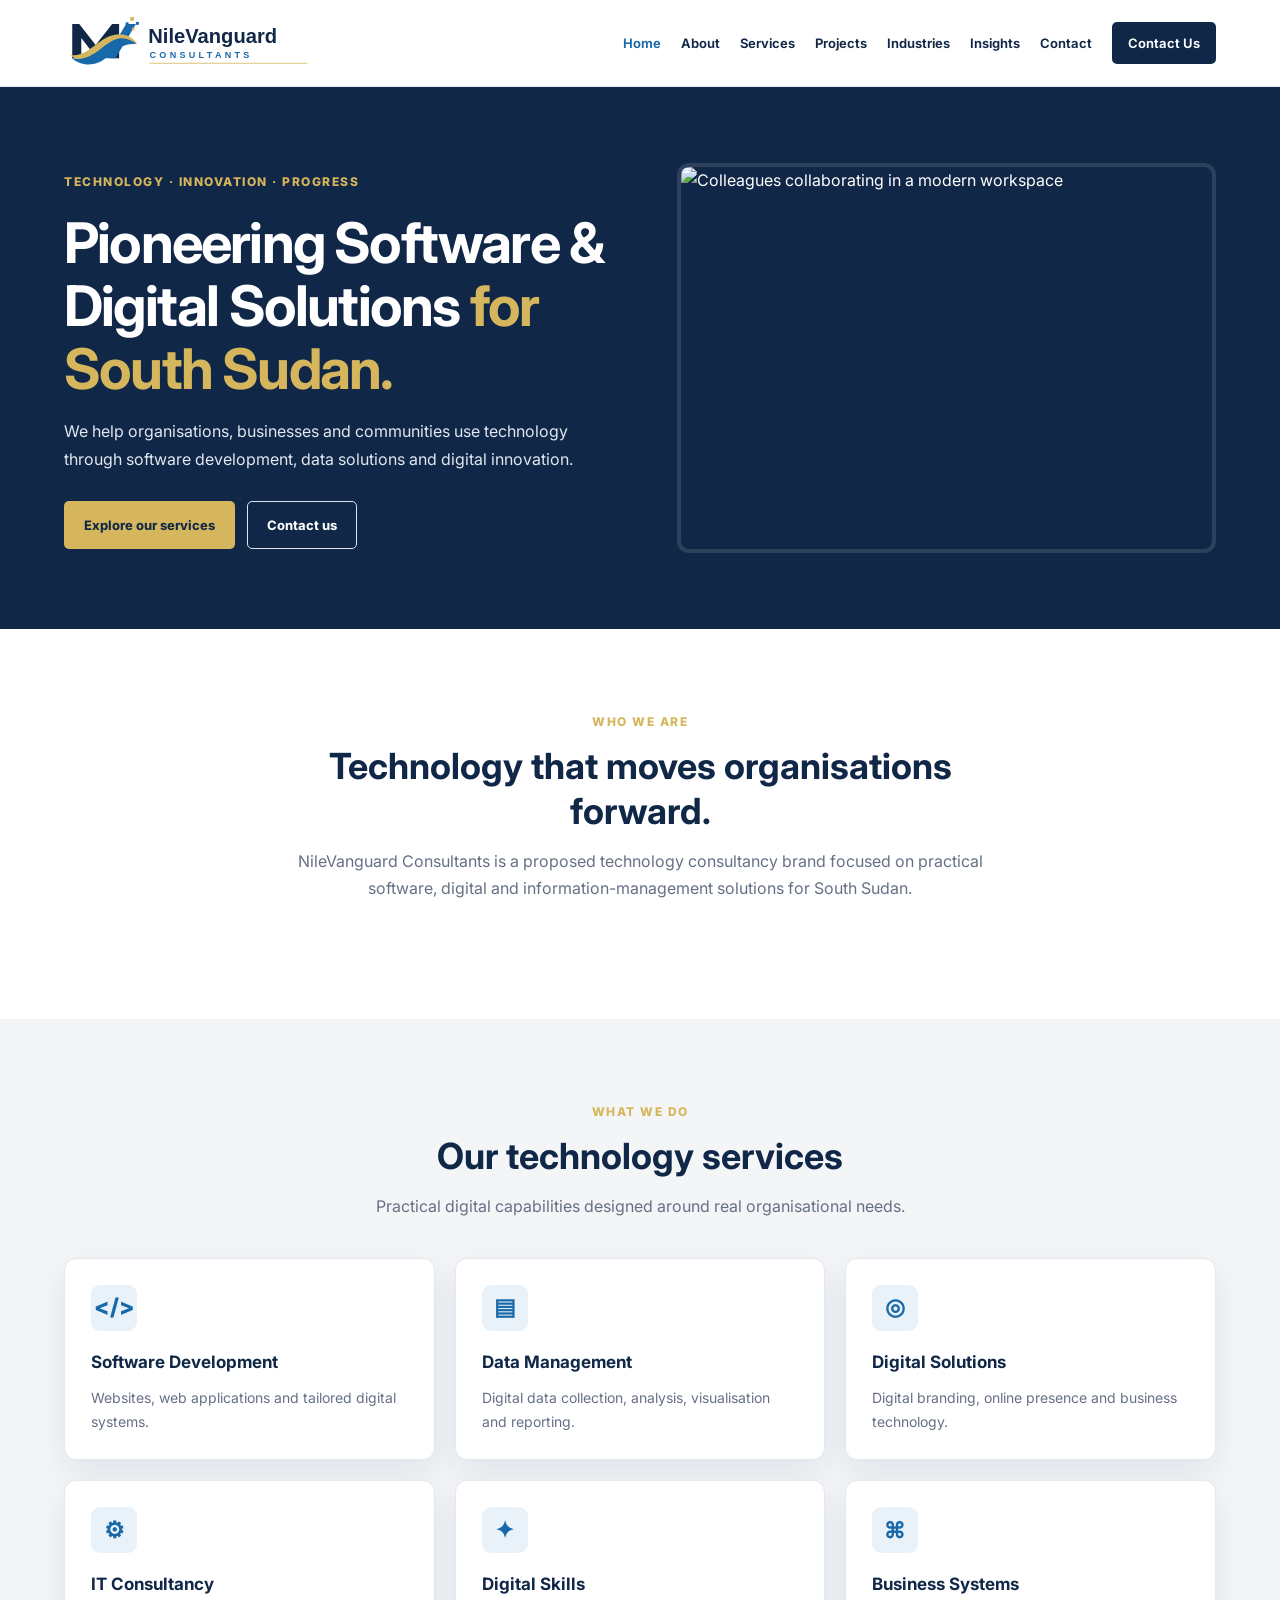
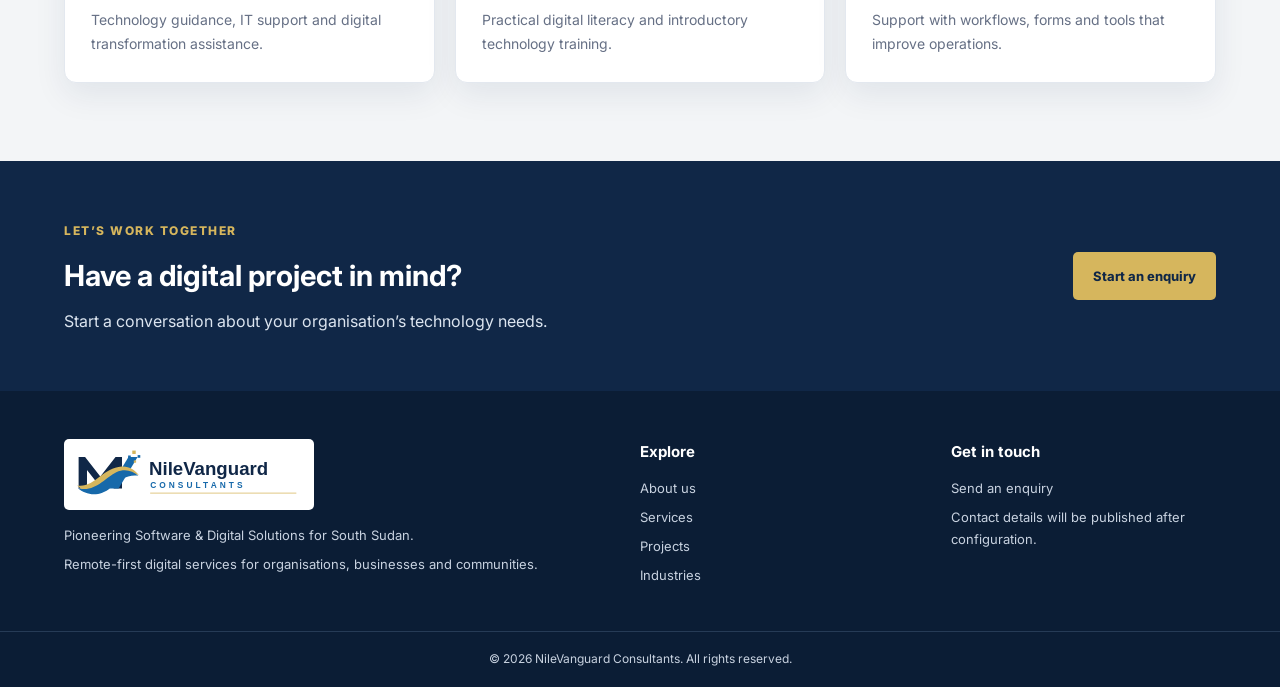
==== index.html @ 3fd6c121 "first commit" ====
<!DOCTYPE html>
<html lang="en"><head><meta charset="UTF-8"><meta name="viewport" content="width=device-width, initial-scale=1.0">
<title>Home | NileVanguard Consultants</title><meta name="description" content="Software, web development, data management and digital solutions for South Sudan.">
<link rel="icon" href="assets/logo/favicon.svg" type="image/svg+xml"><link rel="stylesheet" href="css/style.css">
<link rel="preconnect" href="https://fonts.googleapis.com"><link rel="preconnect" href="https://fonts.gstatic.com" crossorigin>
<link href="https://fonts.googleapis.com/css2?family=Inter:wght@400;500;600;700;800&display=swap" rel="stylesheet"></head>
<body><header class="site-header"><div class="container navbar">
<a class="brand" href="index.html"><img src="assets/logo/nilevanguard-logo.svg" alt="NileVanguard Consultants"></a>
<button class="menu-toggle" id="menuToggle" aria-label="Open navigation" aria-expanded="false">☰</button>
<nav class="nav-links" id="navLinks"><a href="index.html" class="active">Home</a><a href="about.html" class="">About</a><a href="services.html" class="">Services</a><a href="projects.html" class="">Projects</a><a href="industries.html" class="">Industries</a><a href="insights.html" class="">Insights</a><a href="contact.html" class="">Contact</a><a class="nav-contact" href="contact.html">Contact Us</a></nav>
</div></header><main>
<section class="hero"><div class="container hero-grid"><div>
<span class="eyebrow">Technology · Innovation · Progress</span>
<h1>Pioneering Software &amp; Digital Solutions <span>for South Sudan.</span></h1>
<p>We help organisations, businesses and communities use technology through software development, data solutions and digital innovation.</p>
<div class="actions"><a class="btn btn-gold" href="services.html">Explore our services</a><a class="btn btn-outline" href="contact.html">Contact us</a></div>
</div><img class="hero-image" src="https://images.unsplash.com/photo-1521737711867-e3b97375f902?auto=format&amp;fit=crop&amp;w=1100&amp;q=85" alt="Colleagues collaborating in a modern workspace"></div></section>
<section class="section"><div class="container section-heading"><span class="eyebrow">Who we are</span><h2>Technology that moves organisations forward.</h2><p>NileVanguard Consultants is a proposed technology consultancy brand focused on practical software, digital and information-management solutions for South Sudan.</p></div></section>
<section class="section section-light"><div class="container"><div class="section-heading"><span class="eyebrow">What we do</span><h2>Our technology services</h2><p>Practical digital capabilities designed around real organisational needs.</p></div><div class="cards">
<article class="card"><div class="card-icon">&lt;/&gt;</div><h3>Software Development</h3><p>Websites, web applications and tailored digital systems.</p></article>
<article class="card"><div class="card-icon">▤</div><h3>Data Management</h3><p>Digital data collection, analysis, visualisation and reporting.</p></article>
<article class="card"><div class="card-icon">◎</div><h3>Digital Solutions</h3><p>Digital branding, online presence and business technology.</p></article>
<article class="card"><div class="card-icon">⚙</div><h3>IT Consultancy</h3><p>Technology guidance, IT support and digital transformation assistance.</p></article>
<article class="card"><div class="card-icon">✦</div><h3>Digital Skills</h3><p>Practical digital literacy and introductory technology training.</p></article>
<article class="card"><div class="card-icon">⌘</div><h3>Business Systems</h3><p>Support with workflows, forms and tools that improve operations.</p></article>
</div></div></section>
<section class="cta"><div class="container cta-inner"><div><span class="eyebrow">Let’s work together</span><h2>Have a digital project in mind?</h2><p>Start a conversation about your organisation’s technology needs.</p></div><a class="btn btn-gold" href="contact.html">Start an enquiry</a></div></section>
</main><footer class="site-footer"><div class="container footer-grid">
<div><img class="footer-logo" src="assets/logo/nilevanguard-logo.svg" alt="NileVanguard Consultants"><p>Pioneering Software &amp; Digital Solutions for South Sudan.</p><p>Remote-first digital services for organisations, businesses and communities.</p></div>
<div><h3>Explore</h3><a href="about.html">About us</a><a href="services.html">Services</a><a href="projects.html">Projects</a><a href="industries.html">Industries</a></div>
<div><h3>Get in touch</h3><a href="contact.html">Send an enquiry</a><p>Contact details will be published after configuration.</p></div>
</div><div class="footer-bottom"><div class="container">© <span class="year"></span> NileVanguard Consultants. All rights reserved.</div></div></footer><script src="js/main.js"></script></body></html>
---- css/style.css ----
:root {
  --navy: #102747;
  --blue: #1769AA;
  --gold: #D6B65D;
  --white: #FFFFFF;
  --light: #F3F5F7;
  --ink: #26364A;
  --muted: #667085;
  --line: #E3E8EF;
  --radius: 12px;
  --shadow: 0 12px 32px rgba(16,39,71,.08);
}
* { box-sizing: border-box; margin: 0; padding: 0; }
html { scroll-behavior: smooth; }
body { font-family: Inter, Arial, sans-serif; color: var(--ink); background: var(--white); line-height: 1.7; }
a { color: inherit; text-decoration: none; }
img { max-width: 100%; display: block; }
.container { width: min(1160px, 90%); margin-inline: auto; }
.site-header { background: var(--white); border-bottom: 1px solid var(--line); position: sticky; top: 0; z-index: 50; }
.navbar { min-height: 86px; display: flex; justify-content: space-between; align-items: center; gap: 24px; }
.brand img { width: 255px; }
.nav-links { display: flex; align-items: center; gap: 20px; }
.nav-links a { color: var(--navy); font-size: 13px; font-weight: 650; }
.nav-links a:hover, .nav-links a.active { color: var(--blue); }
.nav-links .nav-contact { background: var(--navy); color: var(--white); padding: 10px 16px; border-radius: 5px; }
.menu-toggle { display: none; border: 0; background: transparent; color: var(--navy); font-size: 28px; cursor: pointer; }
.hero { background: var(--navy); color: var(--white); padding: 76px 0; }
.hero-grid { display: grid; grid-template-columns: 1.02fr .98fr; align-items: center; gap: 52px; }
.eyebrow { color: var(--gold); font-size: 12px; font-weight: 800; letter-spacing: 1.5px; text-transform: uppercase; }
.hero h1 { font-size: clamp(36px, 4.4vw, 56px); line-height: 1.12; margin: 18px 0; letter-spacing: -1.8px; }
.hero h1 span { color: var(--gold); }
.hero p { color: #E1E8F0; max-width: 590px; margin-bottom: 28px; }
.hero-image { width: 100%; height: 390px; object-fit: cover; border-radius: var(--radius); border: 4px solid rgba(255,255,255,.12); }
.actions { display: flex; flex-wrap: wrap; gap: 12px; margin-top: 25px; }
.btn { display: inline-flex; justify-content: center; align-items: center; padding: 12px 19px; border-radius: 5px; font-size: 13px; font-weight: 750; border: 1px solid transparent; transition: .2s ease; cursor: pointer; }
.btn:hover { transform: translateY(-2px); }
.btn-gold { background: var(--gold); color: var(--navy); }
.btn-outline { border-color: #DCE5F0; color: var(--white); }
.btn-blue { background: var(--blue); color: var(--white); }
.btn-light { background: var(--white); color: var(--navy); border-color: var(--line); }
.section { padding: 78px 0; }
.section-light { background: var(--light); }
.section-navy { background: var(--navy); color: var(--white); }
.section-heading { max-width: 720px; margin: 0 auto 38px; text-align: center; }
.section-heading h2, .content h2 { color: var(--navy); font-size: clamp(27px, 3vw, 36px); line-height: 1.25; margin: 10px 0 14px; }
.section-heading p, .content p { color: var(--muted); }
.section-navy .section-heading h2, .section-navy .section-heading p { color: var(--white); }
.cards { display: grid; grid-template-columns: repeat(3, 1fr); gap: 20px; }
.card { background: var(--white); border: 1px solid var(--line); border-radius: var(--radius); padding: 26px; box-shadow: var(--shadow); }
.card-icon { width: 46px; height: 46px; border-radius: 9px; display: grid; place-items: center; background: #EAF2F9; color: var(--blue); font-size: 23px; font-weight: 800; margin-bottom: 17px; }
.card h3 { color: var(--navy); font-size: 17px; margin-bottom: 9px; }
.card p { color: var(--muted); font-size: 14px; }
.split { display: grid; grid-template-columns: 1fr 1fr; gap: 48px; align-items: center; }
.split-image { width: 100%; height: 360px; object-fit: cover; border-radius: var(--radius); }
.check-list { list-style: none; margin-top: 18px; }
.check-list li { margin: 10px 0; padding-left: 25px; position: relative; }
.check-list li:before { content: "✓"; color: var(--blue); font-weight: 800; position: absolute; left: 0; }
.page-hero { background: var(--navy); color: var(--white); padding: 62px 0; }
.page-hero h1 { font-size: clamp(32px, 4vw, 46px); margin: 8px 0; line-height: 1.2; }
.page-hero p { color: #DCE5F0; max-width: 720px; }
.content { max-width: 850px; }
.content h2 { margin-top: 25px; }
.content p { margin: 12px 0; }
.project-card { overflow: hidden; padding: 0; }
.project-card img { width: 100%; height: 205px; object-fit: cover; }
.project-card .project-copy { padding: 22px; }
.tag { display: inline-block; background: #EAF2F9; color: var(--blue); border-radius: 30px; padding: 4px 10px; font-size: 11px; font-weight: 750; margin: 0 5px 7px 0; }
.cta { background: var(--navy); color: var(--white); padding: 55px 0; }
.cta-inner { display: flex; align-items: center; justify-content: space-between; gap: 25px; }
.cta h2 { font-size: 29px; margin: 8px 0; }
.cta p { color: #DCE5F0; }
.form-grid { display: grid; grid-template-columns: 1fr 1fr; gap: 17px; }
.form-field { display: flex; flex-direction: column; gap: 6px; }
.form-field.full { grid-column: 1 / -1; }
.form-field label { color: var(--navy); font-size: 13px; font-weight: 700; }
.form-field input, .form-field select, .form-field textarea { width: 100%; border: 1px solid #CCD5E0; border-radius: 6px; padding: 12px; font: inherit; color: var(--ink); background: var(--white); }
.form-field textarea { min-height: 140px; resize: vertical; }
.form-note { font-size: 12px; color: var(--muted); margin-top: 12px; }
.site-footer { background: #0B1D35; color: var(--white); padding-top: 48px; }
.footer-grid { display: grid; grid-template-columns: 2fr 1fr 1fr; gap: 45px; padding-bottom: 38px; }
.footer-logo { width: 250px; background: var(--white); border-radius: 5px; padding: 7px; margin-bottom: 14px; }
.footer-grid p, .footer-grid a { display: block; color: #C8D2E0; font-size: 13px; margin: 7px 0; }
.footer-grid h3 { font-size: 15px; margin-bottom: 13px; }
.footer-bottom { border-top: 1px solid #263B56; padding: 17px 0; text-align: center; color: #C8D2E0; font-size: 12px; }
.whatsapp-float { position: fixed; right: 20px; bottom: 20px; z-index: 30; background: #176B50; color: white; padding: 12px 17px; border-radius: 30px; font-size: 13px; font-weight: 750; box-shadow: var(--shadow); }
.notice { background: #FFF8E7; border-left: 4px solid var(--gold); padding: 14px 17px; border-radius: 5px; color: #5D4A1E; font-size: 13px; margin: 18px 0; }
@media (max-width: 980px) {
  .nav-links { gap: 11px; }
  .nav-links a { font-size: 12px; }
  .cards { grid-template-columns: repeat(2, 1fr); }
}
@media (max-width: 760px) {
  .navbar { min-height: 74px; }
  .brand img { width: 215px; }
  .menu-toggle { display: block; }
  .nav-links { display: none; position: absolute; top: 74px; left: 0; width: 100%; padding: 18px 5%; background: var(--white); border-bottom: 1px solid var(--line); flex-direction: column; align-items: stretch; }
  .nav-links.open { display: flex; }
  .nav-links a { padding: 8px 0; font-size: 14px; }
  .nav-links .nav-contact { text-align: center; padding: 11px; }
  .hero { padding: 55px 0; }
  .hero-grid, .split { grid-template-columns: 1fr; gap: 30px; }
  .hero-image { height: 270px; }
  .section { padding: 58px 0; }
  .cards { grid-template-columns: 1fr; }
  .cta-inner { align-items: flex-start; flex-direction: column; }
  .footer-grid { grid-template-columns: 1fr; gap: 25px; }
  .form-grid { grid-template-columns: 1fr; }
  .form-field.full { grid-column: auto; }
}
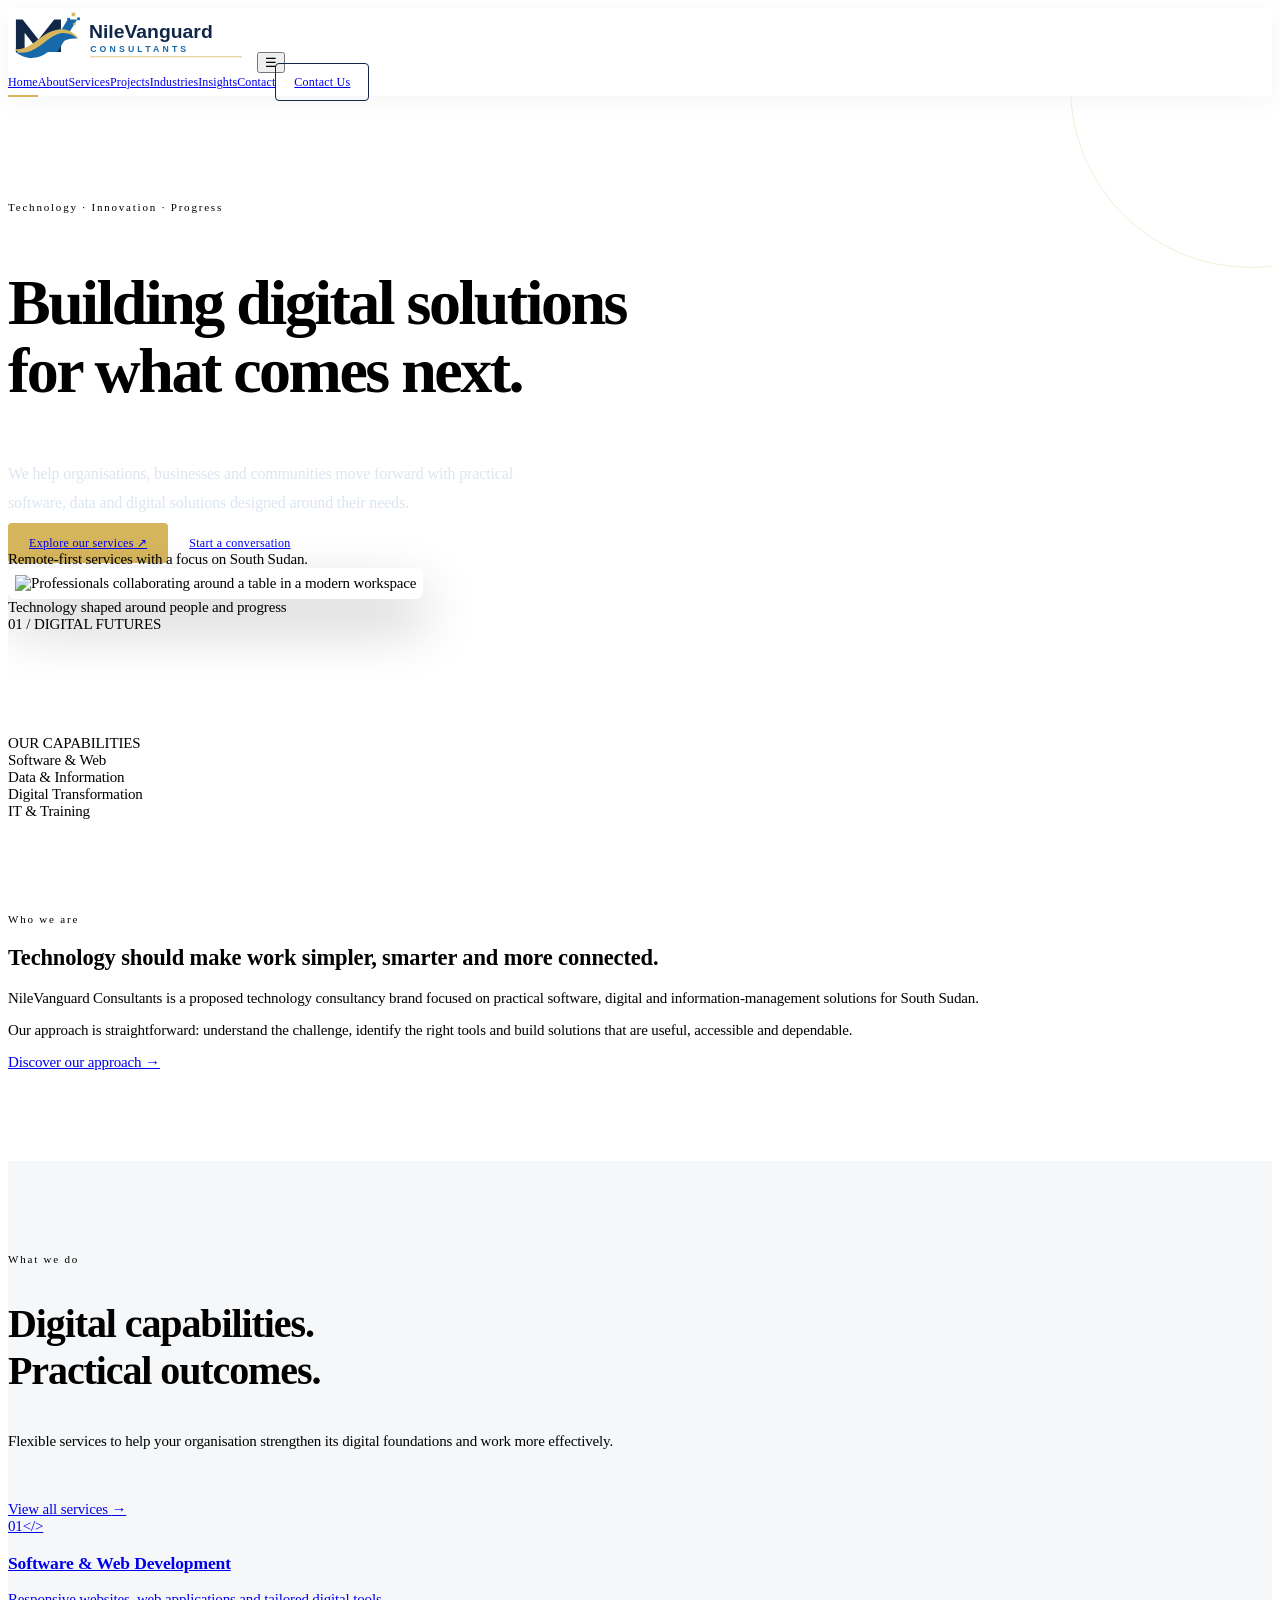
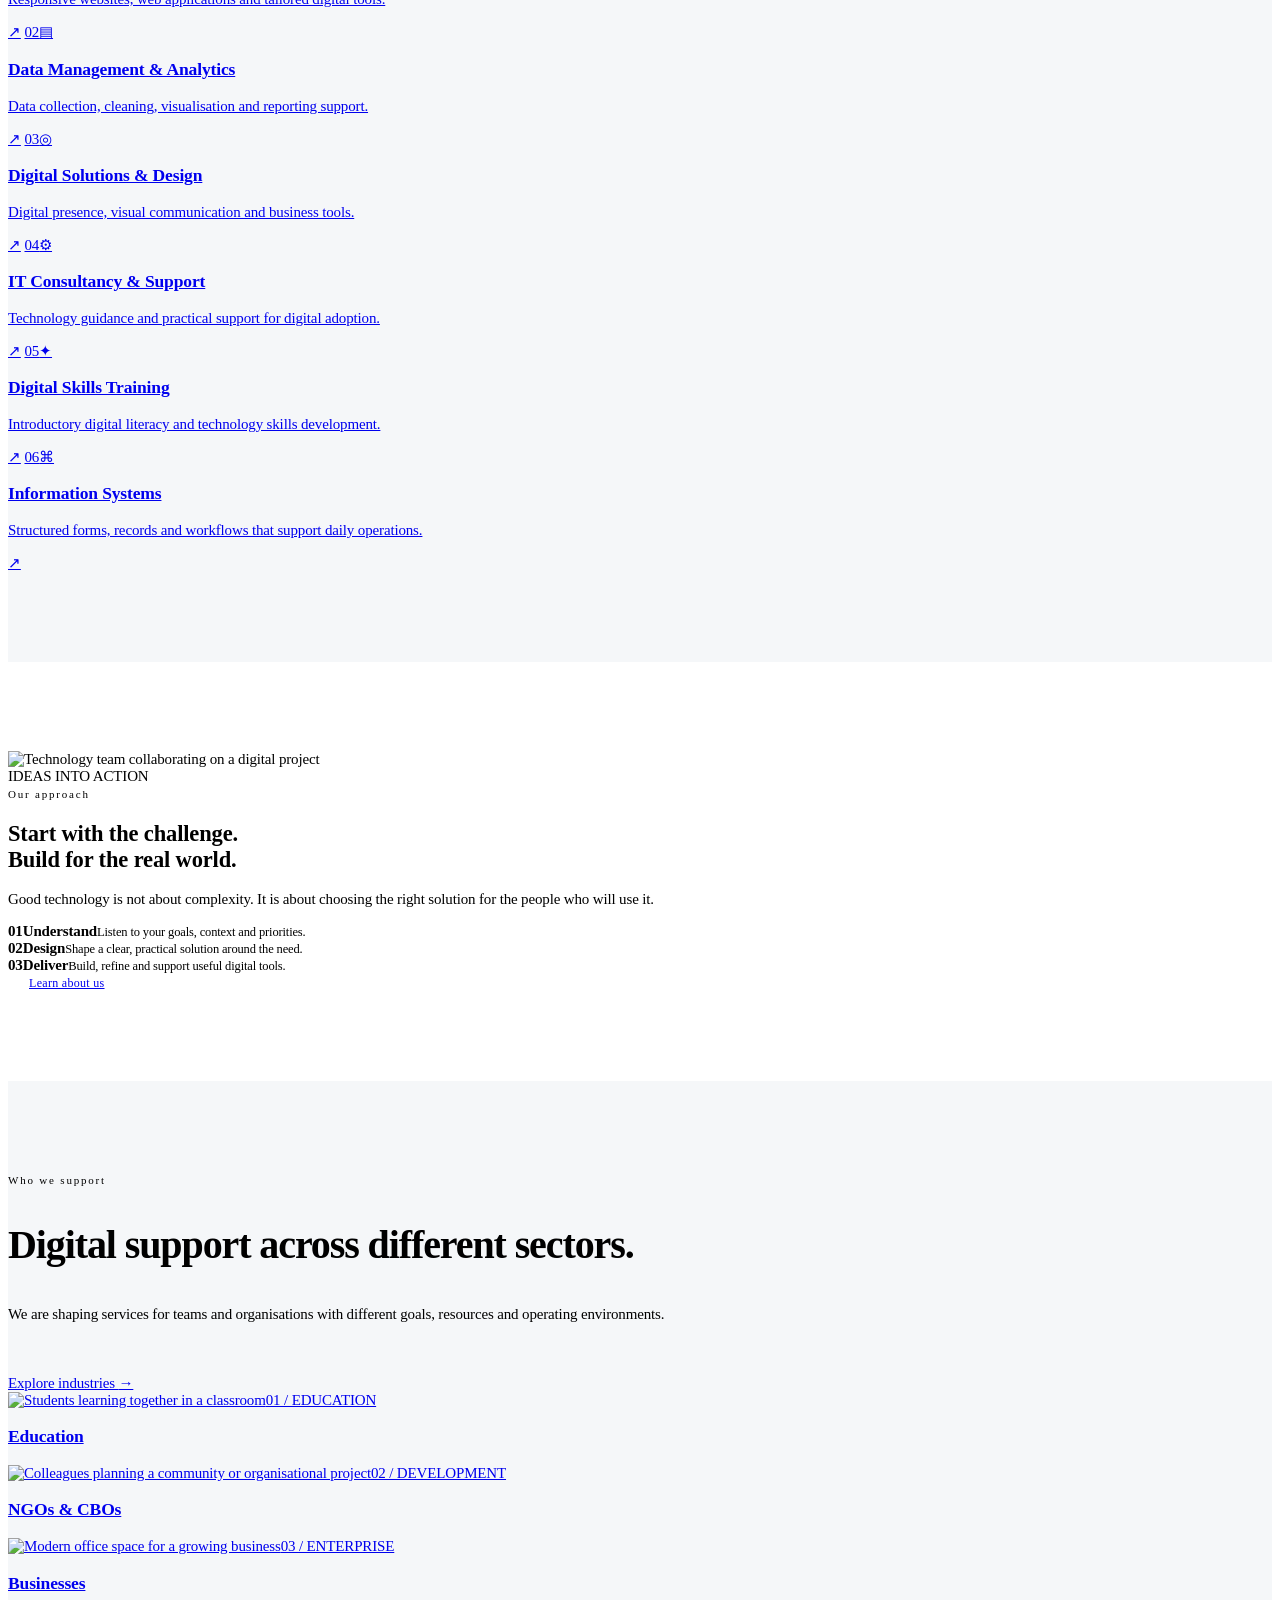
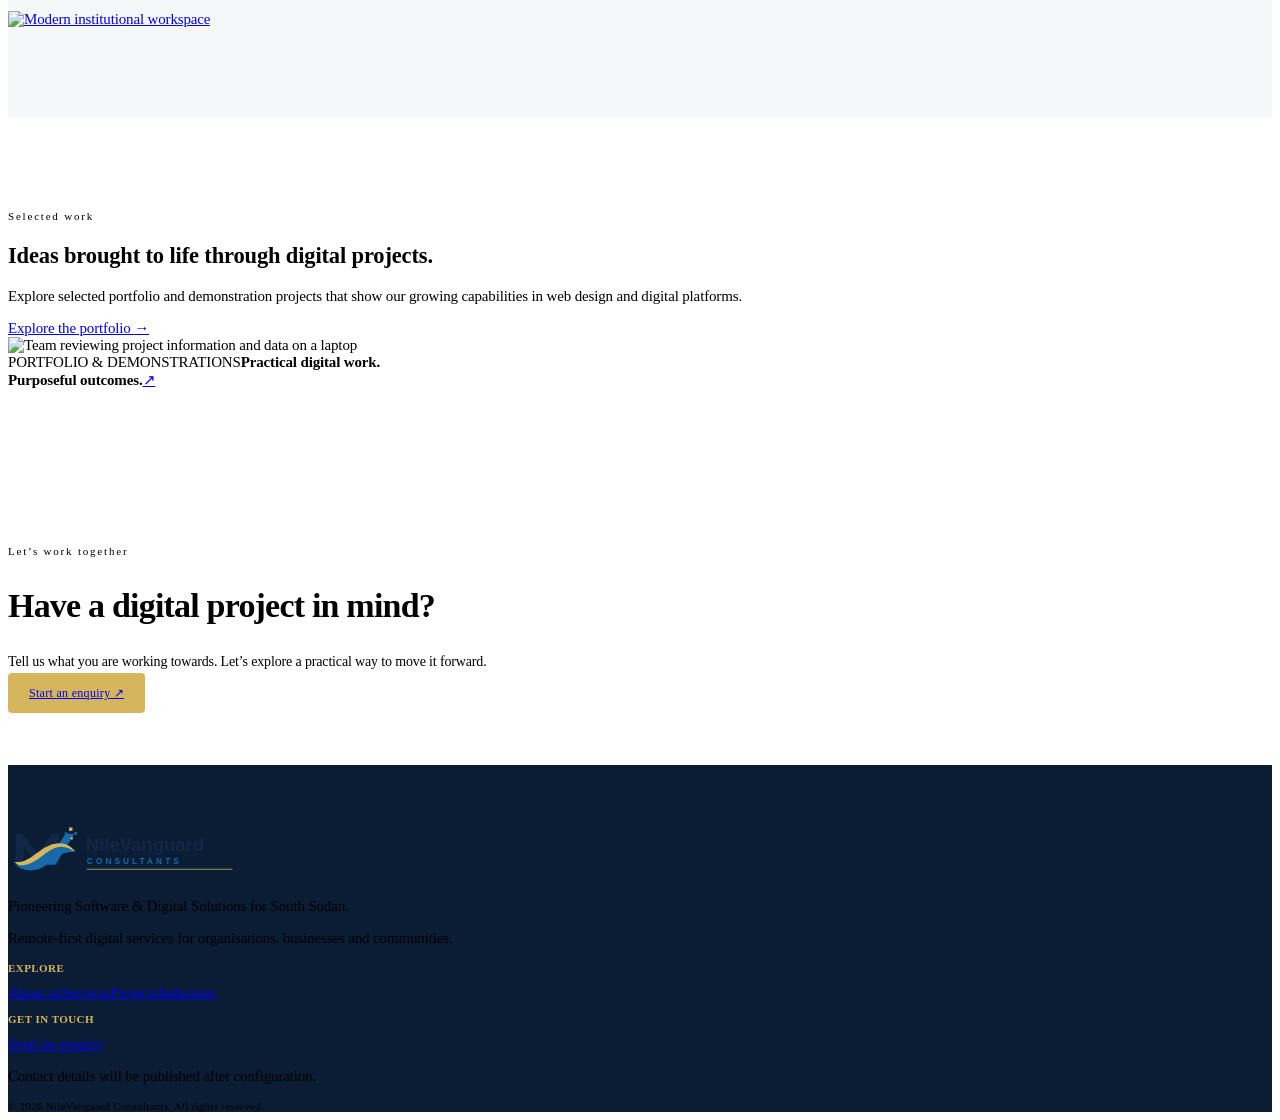
==== commit 996c42c9: "Redesign homepage with premium imagery and content layout" ====
--- a/index.html
+++ b/index.html
@@ -1,32 +1,78 @@
 <!DOCTYPE html>
-<html lang="en"><head><meta charset="UTF-8"><meta name="viewport" content="width=device-width, initial-scale=1.0">
-<title>Home | NileVanguard Consultants</title><meta name="description" content="Software, web development, data management and digital solutions for South Sudan.">
+<html lang="en">
+<head>
+<meta charset="UTF-8"><meta name="viewport" content="width=device-width, initial-scale=1.0">
+<title>Home | NileVanguard Consultants</title>
+<meta name="description" content="Software, web development, data management and digital solutions for South Sudan.">
 <link rel="icon" href="assets/logo/favicon.svg" type="image/svg+xml"><link rel="stylesheet" href="css/style.css">
 <link rel="preconnect" href="https://fonts.googleapis.com"><link rel="preconnect" href="https://fonts.gstatic.com" crossorigin>
-<link href="https://fonts.googleapis.com/css2?family=Inter:wght@400;500;600;700;800&display=swap" rel="stylesheet"></head>
-<body><header class="site-header"><div class="container navbar">
+<link href="https://fonts.googleapis.com/css2?family=Inter:wght@400;500;600;700;800&display=swap" rel="stylesheet">
+</head>
+<body>
+<header class="site-header"><div class="container navbar">
 <a class="brand" href="index.html"><img src="assets/logo/nilevanguard-logo.svg" alt="NileVanguard Consultants"></a>
 <button class="menu-toggle" id="menuToggle" aria-label="Open navigation" aria-expanded="false">☰</button>
-<nav class="nav-links" id="navLinks"><a href="index.html" class="active">Home</a><a href="about.html" class="">About</a><a href="services.html" class="">Services</a><a href="projects.html" class="">Projects</a><a href="industries.html" class="">Industries</a><a href="insights.html" class="">Insights</a><a href="contact.html" class="">Contact</a><a class="nav-contact" href="contact.html">Contact Us</a></nav>
-</div></header><main>
-<section class="hero"><div class="container hero-grid"><div>
+<nav class="nav-links" id="navLinks"><a href="index.html" class="active">Home</a><a href="about.html">About</a><a href="services.html">Services</a><a href="projects.html">Projects</a><a href="industries.html">Industries</a><a href="insights.html">Insights</a><a href="contact.html">Contact</a><a class="nav-contact" href="contact.html">Contact Us</a></nav>
+</div></header>
+<main>
+<section class="hero home-hero"><div class="container hero-grid">
+<div class="hero-copy">
 <span class="eyebrow">Technology · Innovation · Progress</span>
-<h1>Pioneering Software &amp; Digital Solutions <span>for South Sudan.</span></h1>
-<p>We help organisations, businesses and communities use technology through software development, data solutions and digital innovation.</p>
-<div class="actions"><a class="btn btn-gold" href="services.html">Explore our services</a><a class="btn btn-outline" href="contact.html">Contact us</a></div>
-</div><img class="hero-image" src="https://images.unsplash.com/photo-1521737711867-e3b97375f902?auto=format&amp;fit=crop&amp;w=1100&amp;q=85" alt="Colleagues collaborating in a modern workspace"></div></section>
-<section class="section"><div class="container section-heading"><span class="eyebrow">Who we are</span><h2>Technology that moves organisations forward.</h2><p>NileVanguard Consultants is a proposed technology consultancy brand focused on practical software, digital and information-management solutions for South Sudan.</p></div></section>
-<section class="section section-light"><div class="container"><div class="section-heading"><span class="eyebrow">What we do</span><h2>Our technology services</h2><p>Practical digital capabilities designed around real organisational needs.</p></div><div class="cards">
-<article class="card"><div class="card-icon">&lt;/&gt;</div><h3>Software Development</h3><p>Websites, web applications and tailored digital systems.</p></article>
-<article class="card"><div class="card-icon">▤</div><h3>Data Management</h3><p>Digital data collection, analysis, visualisation and reporting.</p></article>
-<article class="card"><div class="card-icon">◎</div><h3>Digital Solutions</h3><p>Digital branding, online presence and business technology.</p></article>
-<article class="card"><div class="card-icon">⚙</div><h3>IT Consultancy</h3><p>Technology guidance, IT support and digital transformation assistance.</p></article>
-<article class="card"><div class="card-icon">✦</div><h3>Digital Skills</h3><p>Practical digital literacy and introductory technology training.</p></article>
-<article class="card"><div class="card-icon">⌘</div><h3>Business Systems</h3><p>Support with workflows, forms and tools that improve operations.</p></article>
+<h1>Building digital solutions for <span>what comes next.</span></h1>
+<p>We help organisations, businesses and communities move forward with practical software, data and digital solutions designed around their needs.</p>
+<div class="actions"><a class="btn btn-gold" href="services.html">Explore our services <span aria-hidden="true">↗</span></a><a class="btn btn-outline" href="contact.html">Start a conversation</a></div>
+<div class="hero-note"><span class="hero-note-mark"></span><span>Remote-first services with a focus on South Sudan.</span></div>
+</div>
+<div class="hero-visual">
+<img class="hero-image" src="https://images.unsplash.com/photo-1521737711867-e3b97375f902?auto=format&fit=crop&w=1200&q=88" alt="Professionals collaborating around a table in a modern workspace">
+<div class="hero-image-caption"><span class="caption-dot"></span> Technology shaped around people and progress</div>
+<div class="hero-image-index">01 <span>/</span> DIGITAL FUTURES</div>
+</div>
+</div></section>
+
+<section class="trust-strip"><div class="container trust-strip-inner"><span>OUR CAPABILITIES</span><div>Software &amp; Web</div><i></i><div>Data &amp; Information</div><i></i><div>Digital Transformation</div><i></i><div>IT &amp; Training</div></div></section>
+
+<section class="section intro-section"><div class="container intro-grid">
+<div class="intro-heading"><span class="eyebrow">Who we are</span><h2>Technology should make work <span>simpler, smarter and more connected.</span></h2></div>
+<div class="intro-copy"><p>NileVanguard Consultants is a proposed technology consultancy brand focused on practical software, digital and information-management solutions for South Sudan.</p><p>Our approach is straightforward: understand the challenge, identify the right tools and build solutions that are useful, accessible and dependable.</p><a class="text-link" href="about.html">Discover our approach <span aria-hidden="true">→</span></a></div>
+</div></section>
+
+<section class="section services-section section-light"><div class="container">
+<div class="section-topline"><div class="section-heading section-heading-left"><span class="eyebrow">What we do</span><h2>Digital capabilities.<br><span>Practical outcomes.</span></h2><p>Flexible services to help your organisation strengthen its digital foundations and work more effectively.</p></div><a class="text-link" href="services.html">View all services <span aria-hidden="true">→</span></a></div>
+<div class="home-service-grid">
+<a class="home-service-card" href="services.html"><span class="service-number">01</span><span class="service-symbol">&lt;/&gt;</span><h3>Software &amp; Web Development</h3><p>Responsive websites, web applications and tailored digital tools.</p><span class="service-arrow">↗</span></a>
+<a class="home-service-card" href="services.html"><span class="service-number">02</span><span class="service-symbol">▤</span><h3>Data Management &amp; Analytics</h3><p>Data collection, cleaning, visualisation and reporting support.</p><span class="service-arrow">↗</span></a>
+<a class="home-service-card" href="services.html"><span class="service-number">03</span><span class="service-symbol">◎</span><h3>Digital Solutions &amp; Design</h3><p>Digital presence, visual communication and business tools.</p><span class="service-arrow">↗</span></a>
+<a class="home-service-card" href="services.html"><span class="service-number">04</span><span class="service-symbol">⚙</span><h3>IT Consultancy &amp; Support</h3><p>Technology guidance and practical support for digital adoption.</p><span class="service-arrow">↗</span></a>
+<a class="home-service-card" href="services.html"><span class="service-number">05</span><span class="service-symbol">✦</span><h3>Digital Skills Training</h3><p>Introductory digital literacy and technology skills development.</p><span class="service-arrow">↗</span></a>
+<a class="home-service-card" href="services.html"><span class="service-number">06</span><span class="service-symbol">⌘</span><h3>Information Systems</h3><p>Structured forms, records and workflows that support daily operations.</p><span class="service-arrow">↗</span></a>
 </div></div></section>
-<section class="cta"><div class="container cta-inner"><div><span class="eyebrow">Let’s work together</span><h2>Have a digital project in mind?</h2><p>Start a conversation about your organisation’s technology needs.</p></div><a class="btn btn-gold" href="contact.html">Start an enquiry</a></div></section>
-</main><footer class="site-footer"><div class="container footer-grid">
+
+<section class="section approach-section"><div class="container approach-grid">
+<div class="approach-image-wrap"><img class="approach-image" src="https://images.unsplash.com/photo-1551434678-e076c223a692?auto=format&fit=crop&w=1100&q=88" alt="Technology team collaborating on a digital project"><div class="image-side-label">IDEAS INTO ACTION</div></div>
+<div class="approach-copy"><span class="eyebrow">Our approach</span><h2>Start with the challenge.<br><span>Build for the real world.</span></h2><p>Good technology is not about complexity. It is about choosing the right solution for the people who will use it.</p>
+<div class="approach-points"><div><b>01</b><span><strong>Understand</strong><small>Listen to your goals, context and priorities.</small></span></div><div><b>02</b><span><strong>Design</strong><small>Shape a clear, practical solution around the need.</small></span></div><div><b>03</b><span><strong>Deliver</strong><small>Build, refine and support useful digital tools.</small></span></div></div>
+<a class="btn btn-blue" href="about.html">Learn about us</a></div>
+</div></section>
+
+<section class="section sectors-section section-light"><div class="container"><div class="section-topline"><div class="section-heading section-heading-left"><span class="eyebrow">Who we support</span><h2>Digital support across <span>different sectors.</span></h2><p>We are shaping services for teams and organisations with different goals, resources and operating environments.</p></div><a class="text-link" href="industries.html">Explore industries <span aria-hidden="true">→</span></a></div>
+<div class="sector-grid">
+<a class="sector-card" href="industries.html"><img src="https://images.unsplash.com/photo-1529390079861-591de354faf5?auto=format&fit=crop&w=700&q=85" alt="Students learning together in a classroom"><span>01 / EDUCATION</span><h3>Education</h3></a>
+<a class="sector-card" href="industries.html"><img src="https://images.unsplash.com/photo-1552664730-d307ca884978?auto=format&fit=crop&w=700&q=85" alt="Colleagues planning a community or organisational project"><span>02 / DEVELOPMENT</span><h3>NGOs &amp; CBOs</h3></a>
+<a class="sector-card" href="industries.html"><img src="https://images.unsplash.com/photo-1497366754035-f200968a6e72?auto=format&fit=crop&w=700&q=85" alt="Modern office space for a growing business"><span>03 / ENTERPRISE</span><h3>Businesses</h3></a>
+<a class="sector-card" href="industries.html"><img src="https://images.unsplash.com/photo-1497366811353-6870744d04b2?auto=format&fit=crop&w=700&q=85" alt="Modern institutional workspace"></a>
+</div></div></section>
+
+<section class="section portfolio-section"><div class="container portfolio-grid">
+<div><span class="eyebrow">Selected work</span><h2>Ideas brought to life through <span>digital projects.</span></h2><p>Explore selected portfolio and demonstration projects that show our growing capabilities in web design and digital platforms.</p><a class="text-link" href="projects.html">Explore the portfolio <span aria-hidden="true">→</span></a></div>
+<div class="portfolio-preview"><img src="https://images.unsplash.com/photo-1454165804606-c3d57bc86b40?auto=format&fit=crop&w=1000&q=88" alt="Team reviewing project information and data on a laptop"><div><span>PORTFOLIO &amp; DEMONSTRATIONS</span><strong>Practical digital work.<br>Purposeful outcomes.</strong><a href="projects.html" aria-label="View portfolio projects">↗</a></div></div>
+</div></section>
+
+<section class="cta"><div class="container cta-inner"><div><span class="eyebrow">Let’s work together</span><h2>Have a digital project in mind?</h2><p>Tell us what you are working towards. Let’s explore a practical way to move it forward.</p></div><a class="btn btn-gold" href="contact.html">Start an enquiry <span aria-hidden="true">↗</span></a></div></section>
+</main>
+<footer class="site-footer"><div class="container footer-grid">
 <div><img class="footer-logo" src="assets/logo/nilevanguard-logo.svg" alt="NileVanguard Consultants"><p>Pioneering Software &amp; Digital Solutions for South Sudan.</p><p>Remote-first digital services for organisations, businesses and communities.</p></div>
 <div><h3>Explore</h3><a href="about.html">About us</a><a href="services.html">Services</a><a href="projects.html">Projects</a><a href="industries.html">Industries</a></div>
 <div><h3>Get in touch</h3><a href="contact.html">Send an enquiry</a><p>Contact details will be published after configuration.</p></div>
-</div><div class="footer-bottom"><div class="container">© <span class="year"></span> NileVanguard Consultants. All rights reserved.</div></div></footer><script src="js/main.js"></script></body></html>+</div><div class="footer-bottom"><div class="container">© <span class="year"></span> NileVanguard Consultants. All rights reserved.</div></div></footer>
+<script src="js/main.js"></script></body></html>
--- a/css/style.css
+++ b/css/style.css
@@ -1,4 +1,4 @@
-
+/* Premium UI refinement — solid colours only; no gradients */
 :root {
   --navy: #102747;
   --blue: #1769AA;
@@ -8,103 +8,96 @@
   --ink: #26364A;
   --muted: #667085;
   --line: #E3E8EF;
-  --radius: 12px;
-  --shadow: 0 12px 32px rgba(16,39,71,.08);
+  --radius: 10px;
+  --shadow: 0 18px 45px rgba(16,39,71,.10);
+  --shadow-hover: 0 24px 55px rgba(16,39,71,.16);
 }
-* { box-sizing: border-box; margin: 0; padding: 0; }
-html { scroll-behavior: smooth; }
-body { font-family: Inter, Arial, sans-serif; color: var(--ink); background: var(--white); line-height: 1.7; }
-a { color: inherit; text-decoration: none; }
-img { max-width: 100%; display: block; }
-.container { width: min(1160px, 90%); margin-inline: auto; }
-.site-header { background: var(--white); border-bottom: 1px solid var(--line); position: sticky; top: 0; z-index: 50; }
-.navbar { min-height: 86px; display: flex; justify-content: space-between; align-items: center; gap: 24px; }
-.brand img { width: 255px; }
-.nav-links { display: flex; align-items: center; gap: 20px; }
-.nav-links a { color: var(--navy); font-size: 13px; font-weight: 650; }
-.nav-links a:hover, .nav-links a.active { color: var(--blue); }
-.nav-links .nav-contact { background: var(--navy); color: var(--white); padding: 10px 16px; border-radius: 5px; }
-.menu-toggle { display: none; border: 0; background: transparent; color: var(--navy); font-size: 28px; cursor: pointer; }
-.hero { background: var(--navy); color: var(--white); padding: 76px 0; }
-.hero-grid { display: grid; grid-template-columns: 1.02fr .98fr; align-items: center; gap: 52px; }
-.eyebrow { color: var(--gold); font-size: 12px; font-weight: 800; letter-spacing: 1.5px; text-transform: uppercase; }
-.hero h1 { font-size: clamp(36px, 4.4vw, 56px); line-height: 1.12; margin: 18px 0; letter-spacing: -1.8px; }
-.hero h1 span { color: var(--gold); }
-.hero p { color: #E1E8F0; max-width: 590px; margin-bottom: 28px; }
-.hero-image { width: 100%; height: 390px; object-fit: cover; border-radius: var(--radius); border: 4px solid rgba(255,255,255,.12); }
-.actions { display: flex; flex-wrap: wrap; gap: 12px; margin-top: 25px; }
-.btn { display: inline-flex; justify-content: center; align-items: center; padding: 12px 19px; border-radius: 5px; font-size: 13px; font-weight: 750; border: 1px solid transparent; transition: .2s ease; cursor: pointer; }
-.btn:hover { transform: translateY(-2px); }
-.btn-gold { background: var(--gold); color: var(--navy); }
-.btn-outline { border-color: #DCE5F0; color: var(--white); }
-.btn-blue { background: var(--blue); color: var(--white); }
-.btn-light { background: var(--white); color: var(--navy); border-color: var(--line); }
-.section { padding: 78px 0; }
-.section-light { background: var(--light); }
-.section-navy { background: var(--navy); color: var(--white); }
-.section-heading { max-width: 720px; margin: 0 auto 38px; text-align: center; }
-.section-heading h2, .content h2 { color: var(--navy); font-size: clamp(27px, 3vw, 36px); line-height: 1.25; margin: 10px 0 14px; }
-.section-heading p, .content p { color: var(--muted); }
-.section-navy .section-heading h2, .section-navy .section-heading p { color: var(--white); }
-.cards { display: grid; grid-template-columns: repeat(3, 1fr); gap: 20px; }
-.card { background: var(--white); border: 1px solid var(--line); border-radius: var(--radius); padding: 26px; box-shadow: var(--shadow); }
-.card-icon { width: 46px; height: 46px; border-radius: 9px; display: grid; place-items: center; background: #EAF2F9; color: var(--blue); font-size: 23px; font-weight: 800; margin-bottom: 17px; }
-.card h3 { color: var(--navy); font-size: 17px; margin-bottom: 9px; }
-.card p { color: var(--muted); font-size: 14px; }
-.split { display: grid; grid-template-columns: 1fr 1fr; gap: 48px; align-items: center; }
-.split-image { width: 100%; height: 360px; object-fit: cover; border-radius: var(--radius); }
-.check-list { list-style: none; margin-top: 18px; }
-.check-list li { margin: 10px 0; padding-left: 25px; position: relative; }
-.check-list li:before { content: "✓"; color: var(--blue); font-weight: 800; position: absolute; left: 0; }
-.page-hero { background: var(--navy); color: var(--white); padding: 62px 0; }
-.page-hero h1 { font-size: clamp(32px, 4vw, 46px); margin: 8px 0; line-height: 1.2; }
-.page-hero p { color: #DCE5F0; max-width: 720px; }
-.content { max-width: 850px; }
-.content h2 { margin-top: 25px; }
-.content p { margin: 12px 0; }
-.project-card { overflow: hidden; padding: 0; }
-.project-card img { width: 100%; height: 205px; object-fit: cover; }
-.project-card .project-copy { padding: 22px; }
-.tag { display: inline-block; background: #EAF2F9; color: var(--blue); border-radius: 30px; padding: 4px 10px; font-size: 11px; font-weight: 750; margin: 0 5px 7px 0; }
-.cta { background: var(--navy); color: var(--white); padding: 55px 0; }
-.cta-inner { display: flex; align-items: center; justify-content: space-between; gap: 25px; }
-.cta h2 { font-size: 29px; margin: 8px 0; }
-.cta p { color: #DCE5F0; }
-.form-grid { display: grid; grid-template-columns: 1fr 1fr; gap: 17px; }
-.form-field { display: flex; flex-direction: column; gap: 6px; }
-.form-field.full { grid-column: 1 / -1; }
-.form-field label { color: var(--navy); font-size: 13px; font-weight: 700; }
-.form-field input, .form-field select, .form-field textarea { width: 100%; border: 1px solid #CCD5E0; border-radius: 6px; padding: 12px; font: inherit; color: var(--ink); background: var(--white); }
-.form-field textarea { min-height: 140px; resize: vertical; }
-.form-note { font-size: 12px; color: var(--muted); margin-top: 12px; }
-.site-footer { background: #0B1D35; color: var(--white); padding-top: 48px; }
-.footer-grid { display: grid; grid-template-columns: 2fr 1fr 1fr; gap: 45px; padding-bottom: 38px; }
-.footer-logo { width: 250px; background: var(--white); border-radius: 5px; padding: 7px; margin-bottom: 14px; }
-.footer-grid p, .footer-grid a { display: block; color: #C8D2E0; font-size: 13px; margin: 7px 0; }
-.footer-grid h3 { font-size: 15px; margin-bottom: 13px; }
-.footer-bottom { border-top: 1px solid #263B56; padding: 17px 0; text-align: center; color: #C8D2E0; font-size: 12px; }
-.whatsapp-float { position: fixed; right: 20px; bottom: 20px; z-index: 30; background: #176B50; color: white; padding: 12px 17px; border-radius: 30px; font-size: 13px; font-weight: 750; box-shadow: var(--shadow); }
-.notice { background: #FFF8E7; border-left: 4px solid var(--gold); padding: 14px 17px; border-radius: 5px; color: #5D4A1E; font-size: 13px; margin: 18px 0; }
+html { scroll-padding-top: 100px; }
+body { font-size: 15px; letter-spacing: -.01em; }
+.container { width: min(1200px, 90%); }
+.site-header { background: rgba(255,255,255,.98); box-shadow: 0 5px 24px rgba(16,39,71,.045); }
+.navbar { min-height: 88px; }
+.brand img { width: 245px; }
+.nav-links { gap: clamp(12px, 1.35vw, 21px); }
+.nav-links a { font-size: 12px; letter-spacing: .01em; transition: color .2s ease, background .2s ease; }
+.nav-links a:not(.nav-contact) { position: relative; padding: 10px 0; }
+.nav-links a:not(.nav-contact)::after { content: ""; position: absolute; left: 0; right: 100%; bottom: 2px; height: 2px; background: var(--gold); transition: right .2s ease; }
+.nav-links a:not(.nav-contact):hover::after, .nav-links a:not(.nav-contact).active::after { right: 0; }
+.nav-links .nav-contact { padding: 11px 18px; border: 1px solid var(--navy); border-radius: 4px; letter-spacing: .02em; }
+.nav-links .nav-contact:hover { background: var(--blue); border-color: var(--blue); color: var(--white); }
+.hero { position: relative; overflow: hidden; padding: clamp(68px, 8vw, 104px) 0; }
+.hero::before { content: ""; position: absolute; width: 360px; height: 360px; right: -160px; top: -190px; border: 1px solid rgba(214,182,93,.25); border-radius: 50%; pointer-events: none; }
+.hero-grid { position: relative; grid-template-columns: 1.04fr .96fr; gap: clamp(36px, 5vw, 72px); }
+.hero h1 { max-width: 690px; font-size: clamp(39px, 5vw, 64px); line-height: 1.07; letter-spacing: -2.5px; font-weight: 800; }
+.hero p { max-width: 560px; font-size: 16px; line-height: 1.85; color: #DCE5F0; }
+.hero-image { height: clamp(320px, 35vw, 450px); border: 7px solid rgba(255,255,255,.10); border-radius: 7px; box-shadow: 0 25px 55px rgba(0,0,0,.24); object-position: center; }
+.eyebrow { letter-spacing: 1.8px; font-size: 11px; }
+.btn { min-height: 46px; padding: 13px 21px; border-radius: 4px; font-size: 12px; letter-spacing: .025em; transition: transform .22s ease, box-shadow .22s ease, background .22s ease; }
+.btn:hover { transform: translateY(-3px); box-shadow: 0 9px 20px rgba(0,0,0,.13); }
+.btn-gold { background: var(--gold); }
+.btn-gold:hover { background: #E2C875; }
+.btn-outline { border-color: rgba(255,255,255,.55); }
+.btn-outline:hover { background: var(--white); color: var(--navy); }
+.section { padding: clamp(66px, 7vw, 96px) 0; }
+.section-heading { max-width: 760px; margin-bottom: 46px; }
+.section-heading h2, .content h2 { font-size: clamp(29px, 3.2vw, 40px); letter-spacing: -1.1px; font-weight: 750; }
+.section-heading p, .content p { font-size: 15px; line-height: 1.85; }
+.section-light { background: #F5F7F9; }
+.cards { gap: 22px; }
+.card { border-radius: 7px; padding: 30px; box-shadow: 0 7px 24px rgba(16,39,71,.045); transition: transform .24s ease, box-shadow .24s ease, border-color .24s ease; }
+.card:hover { transform: translateY(-5px); box-shadow: var(--shadow-hover); border-color: #CAD6E3; }
+.card-icon { width: 50px; height: 50px; border-radius: 6px; background: #EAF1F7; color: var(--navy); border: 1px solid #DCE6F0; }
+.card h3 { font-size: 17px; letter-spacing: -.25px; }
+.card p { line-height: 1.8; }
+.split { gap: clamp(36px, 5vw, 70px); }
+.split-image { height: clamp(300px, 34vw, 430px); border-radius: 7px; box-shadow: var(--shadow); object-position: center; }
+.page-hero { position: relative; overflow: hidden; padding: clamp(58px, 7vw, 84px) 0; }
+.page-hero::after { content: ""; position: absolute; width: 270px; height: 270px; right: 7%; top: -175px; border: 1px solid rgba(214,182,93,.24); border-radius: 50%; pointer-events: none; }
+.page-hero .container { position: relative; z-index: 1; }
+.page-hero h1 { max-width: 820px; font-size: clamp(34px, 4.3vw, 52px); letter-spacing: -1.7px; font-weight: 800; }
+.page-hero p { font-size: 15px; line-height: 1.85; }
+.project-card { padding: 0; }
+.project-card img { height: 230px; transition: transform .45s ease; }
+.project-card:hover img { transform: scale(1.035); }
+.project-card .project-copy { padding: 25px 26px 28px; }
+.project-card .project-copy h3 { font-size: 19px; }
+.tag { border-radius: 3px; background: #EDF3F8; color: var(--navy); letter-spacing: .035em; text-transform: uppercase; font-size: 10px; padding: 5px 9px; }
+.cta { padding: clamp(46px, 5vw, 66px) 0; }
+.cta h2 { font-size: clamp(26px, 3vw, 34px); letter-spacing: -.8px; }
+.cta p { font-size: 14px; }
+.form-grid { gap: 20px; }
+.form-field input, .form-field select, .form-field textarea { border-radius: 4px; border-color: #D4DCE5; padding: 13px 14px; font-size: 14px; transition: border-color .2s ease, box-shadow .2s ease; }
+.form-field input:focus, .form-field select:focus, .form-field textarea:focus { outline: none; border-color: var(--blue); box-shadow: 0 0 0 3px rgba(23,105,170,.12); }
+.site-footer { background: #0B1D35; padding-top: 58px; }
+.footer-grid { gap: 55px; }
+.footer-grid h3 { color: var(--gold); letter-spacing: .04em; text-transform: uppercase; font-size: 11px; }
+.footer-grid a:hover { color: var(--gold); }
+.footer-logo { background: transparent; padding: 0; width: 235px; }
+.footer-bottom { font-size: 11px; letter-spacing: .025em; }
+:focus-visible { outline: 3px solid rgba(214,182,93,.8); outline-offset: 3px; }
+@media (prefers-reduced-motion: reduce) {
+  *, *::before, *::after { scroll-behavior: auto !important; transition-duration: .01ms !important; animation-duration: .01ms !important; }
+}
 @media (max-width: 980px) {
-  .nav-links { gap: 11px; }
-  .nav-links a { font-size: 12px; }
-  .cards { grid-template-columns: repeat(2, 1fr); }
+  .navbar { gap: 14px; }
+  .brand img { width: 215px; }
+  .nav-links { gap: 10px; }
+  .nav-links a { font-size: 11px; }
+  .hero-grid { gap: 34px; }
 }
 @media (max-width: 760px) {
   .navbar { min-height: 74px; }
-  .brand img { width: 215px; }
-  .menu-toggle { display: block; }
-  .nav-links { display: none; position: absolute; top: 74px; left: 0; width: 100%; padding: 18px 5%; background: var(--white); border-bottom: 1px solid var(--line); flex-direction: column; align-items: stretch; }
-  .nav-links.open { display: flex; }
-  .nav-links a { padding: 8px 0; font-size: 14px; }
-  .nav-links .nav-contact { text-align: center; padding: 11px; }
-  .hero { padding: 55px 0; }
-  .hero-grid, .split { grid-template-columns: 1fr; gap: 30px; }
+  .brand img { width: 205px; }
+  .nav-links { top: 74px; padding: 18px 5% 22px; box-shadow: 0 18px 25px rgba(16,39,71,.08); }
+  .nav-links a:not(.nav-contact) { padding: 9px 0; }
+  .hero { padding: 58px 0 62px; }
+  .hero-grid { grid-template-columns: 1fr; gap: 32px; }
+  .hero h1 { font-size: clamp(38px, 10vw, 52px); letter-spacing: -1.7px; }
   .hero-image { height: 270px; }
-  .section { padding: 58px 0; }
-  .cards { grid-template-columns: 1fr; }
-  .cta-inner { align-items: flex-start; flex-direction: column; }
-  .footer-grid { grid-template-columns: 1fr; gap: 25px; }
-  .form-grid { grid-template-columns: 1fr; }
-  .form-field.full { grid-column: auto; }
+  .section { padding: 60px 0; }
+  .cards { gap: 16px; }
+  .card { padding: 24px; }
+  .split-image { height: 270px; }
+  .project-card img { height: 215px; }
+  .footer-grid { gap: 28px; }
 }
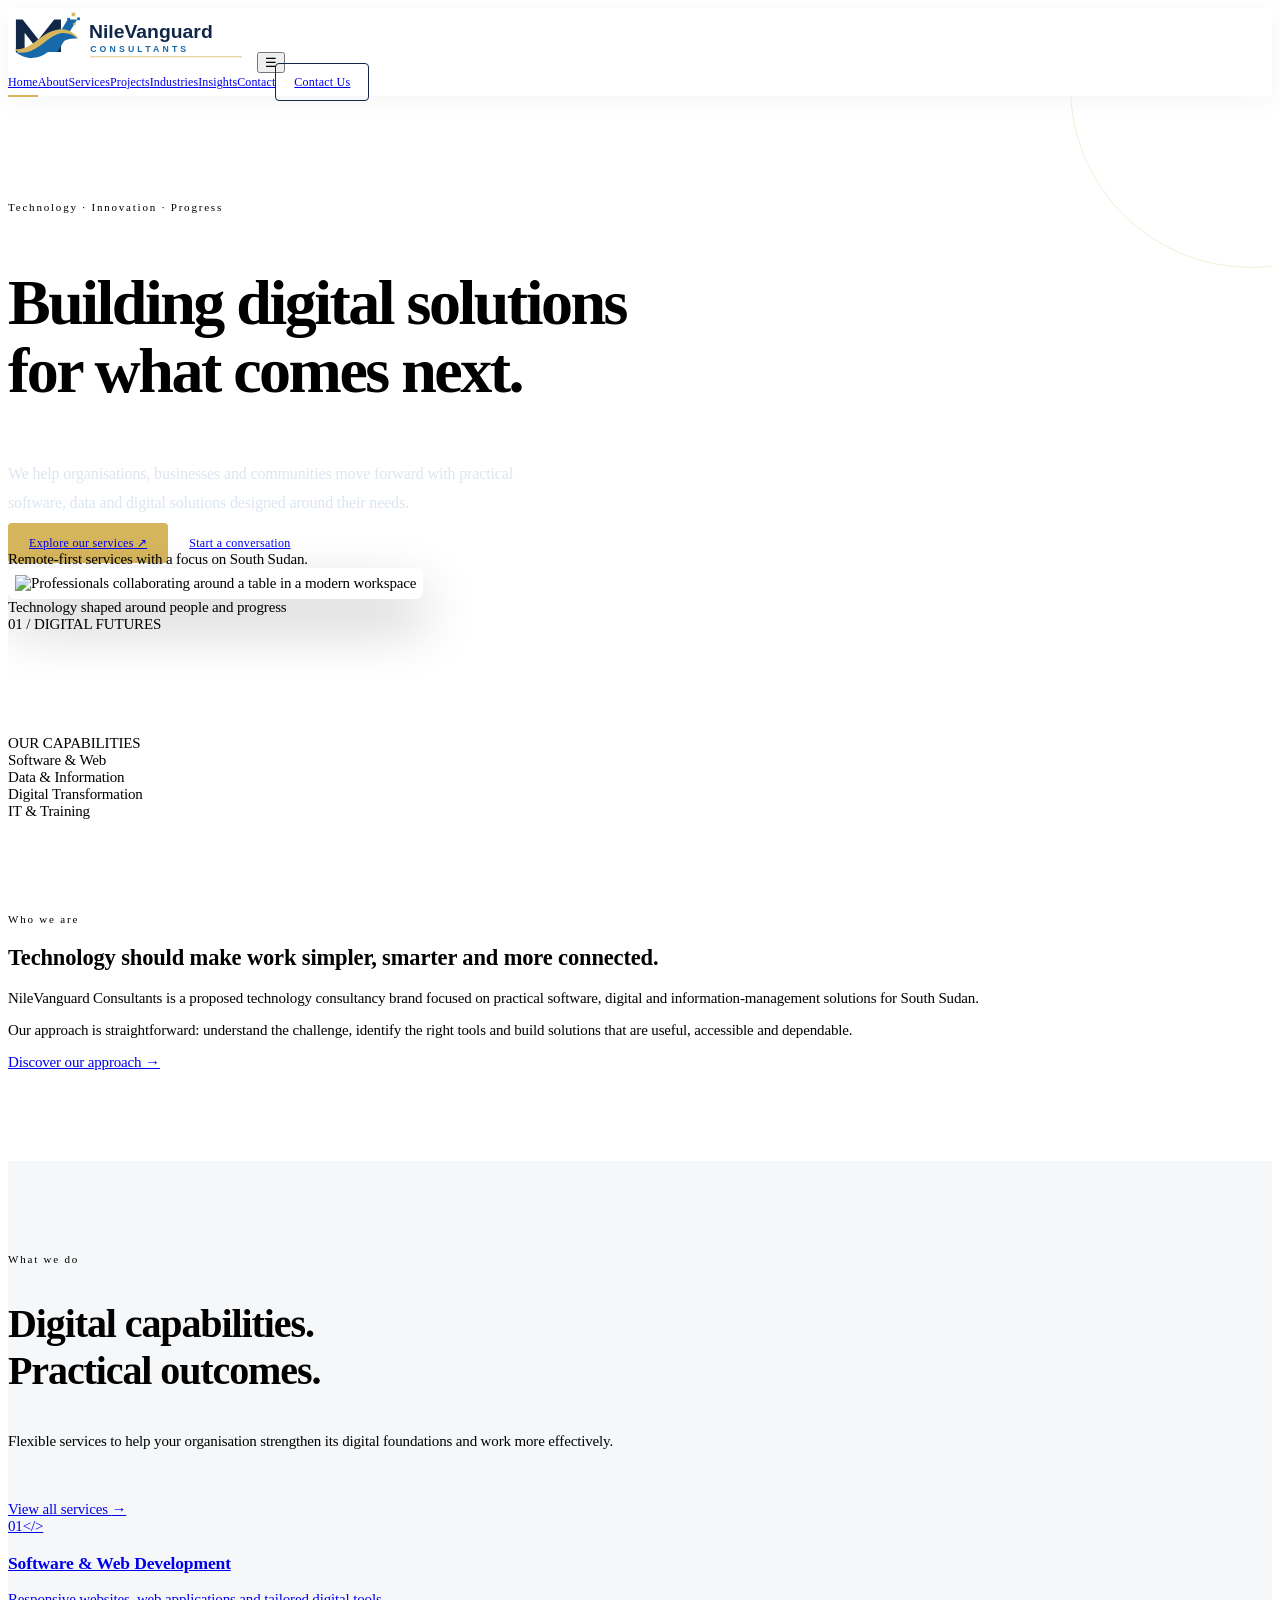
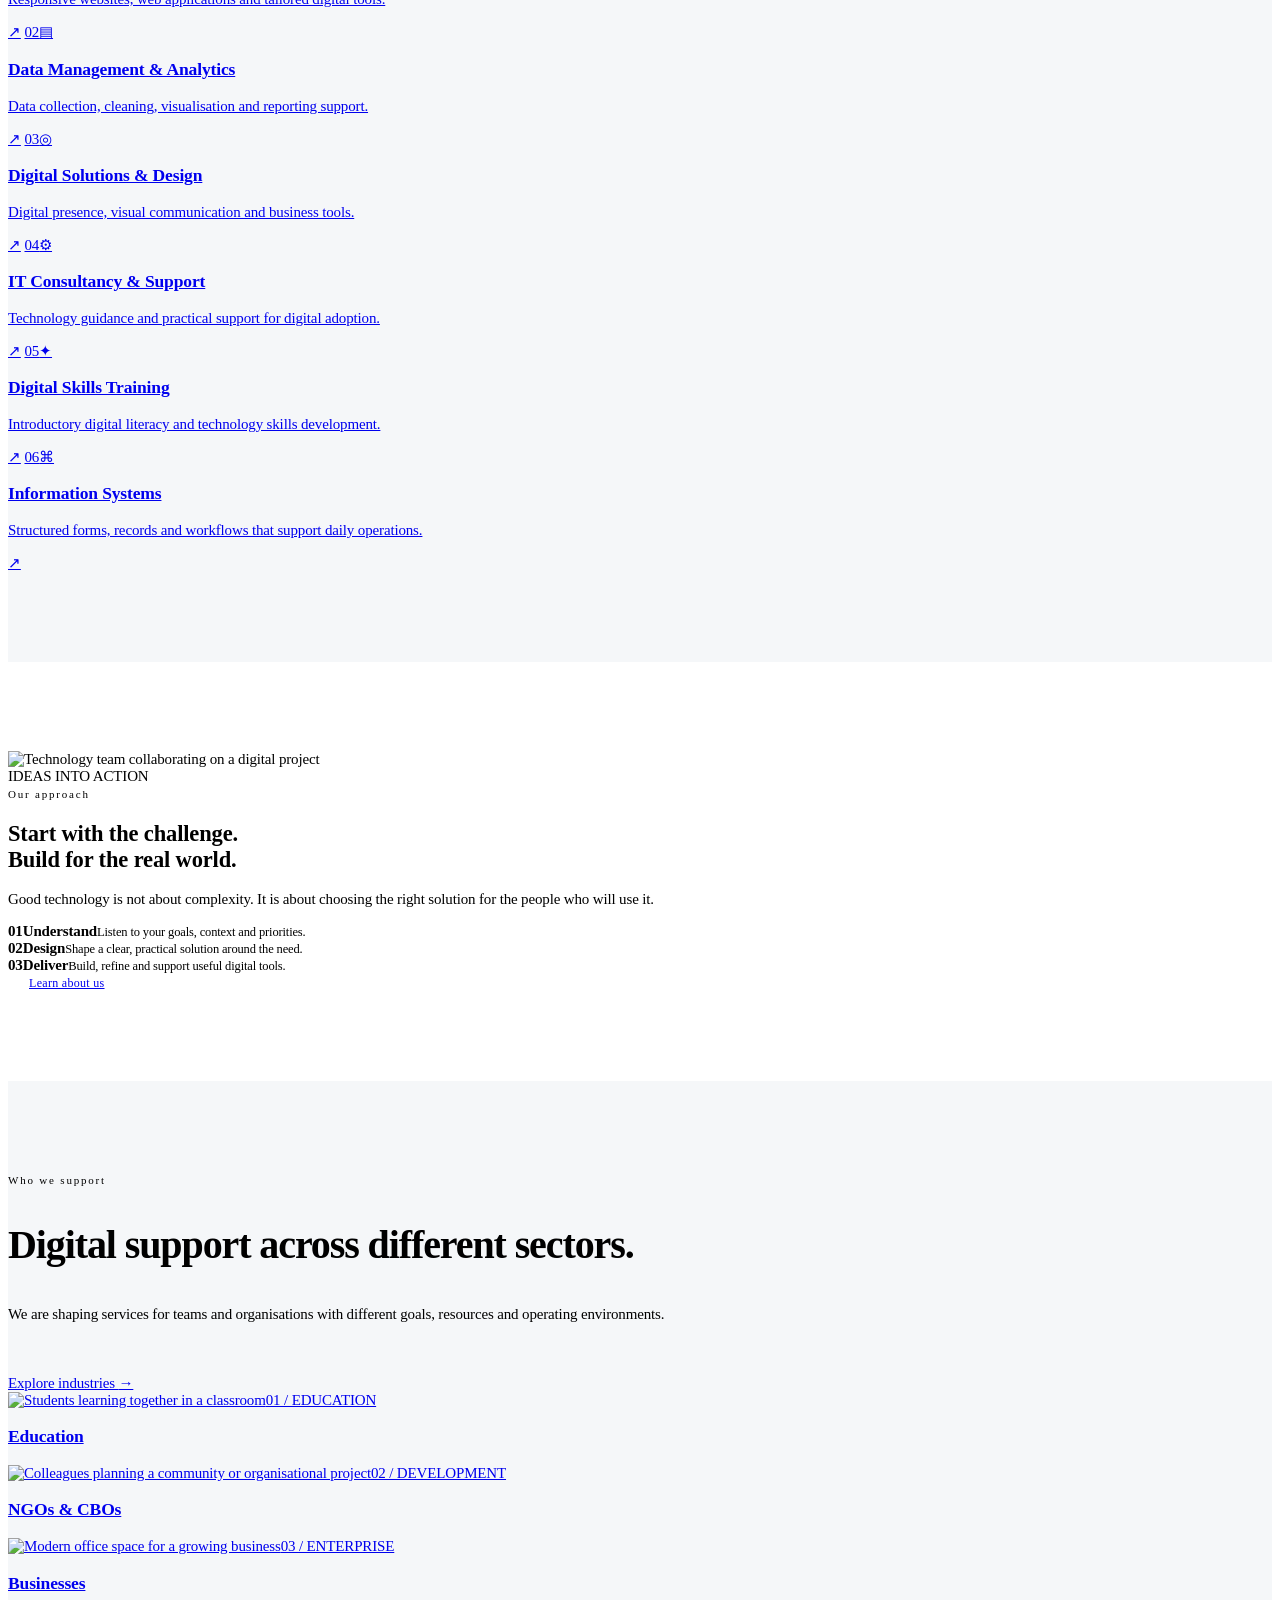
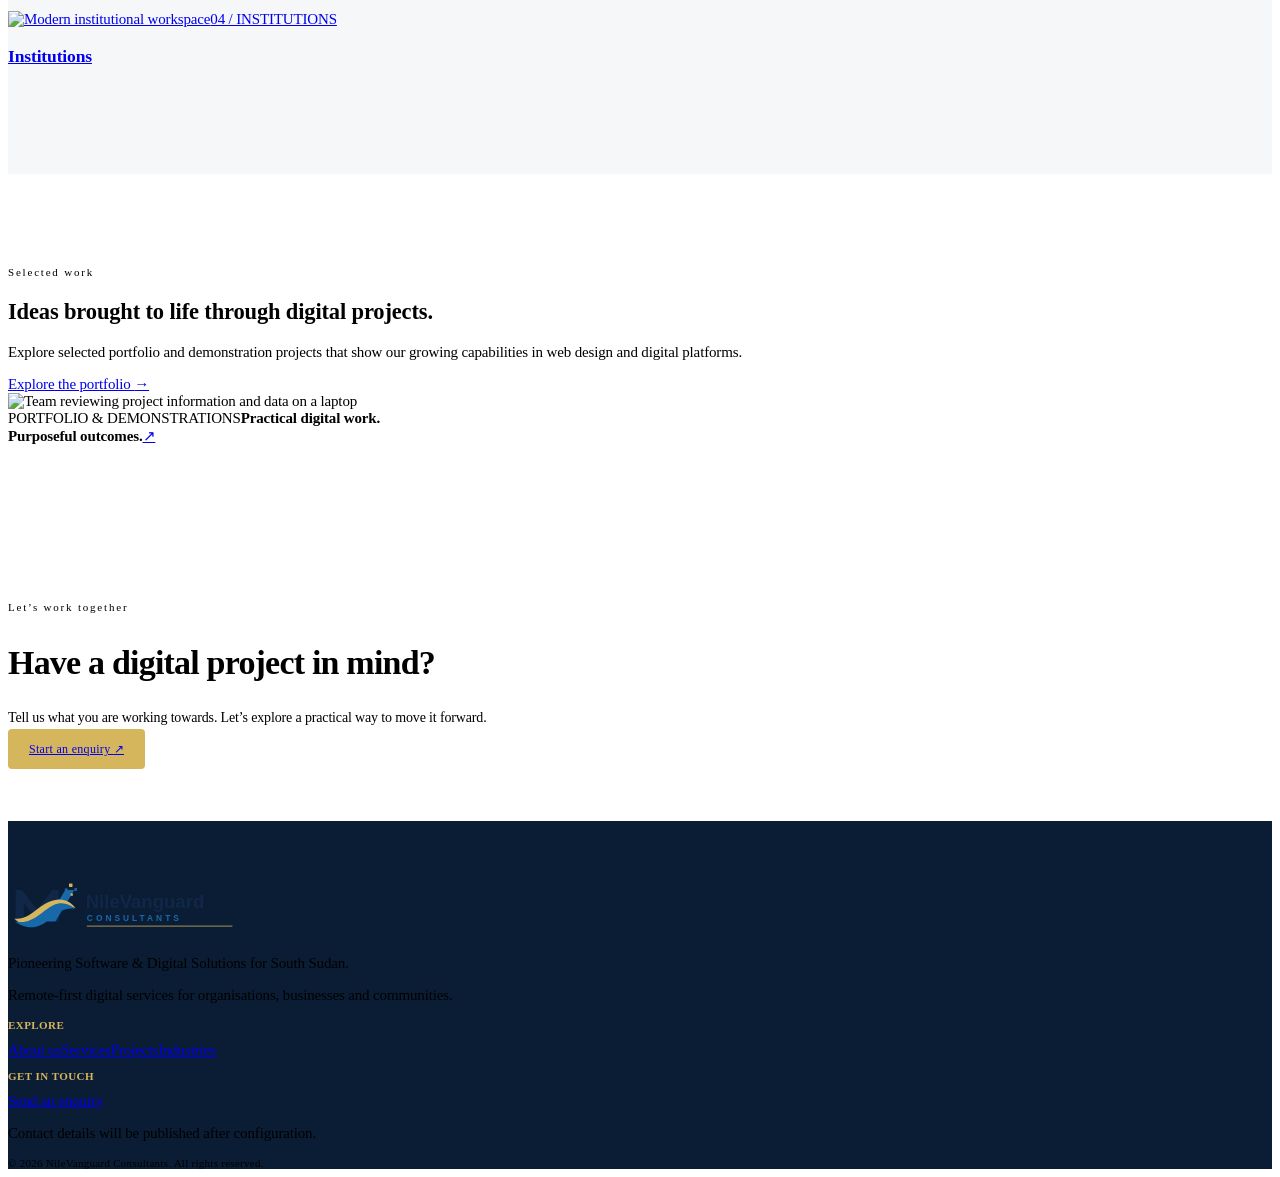
==== commit cb5d9bc3: "Complete homepage sector image card" ====
--- a/index.html
+++ b/index.html
@@ -60,7 +60,7 @@
 <a class="sector-card" href="industries.html"><img src="https://images.unsplash.com/photo-1529390079861-591de354faf5?auto=format&fit=crop&w=700&q=85" alt="Students learning together in a classroom"><span>01 / EDUCATION</span><h3>Education</h3></a>
 <a class="sector-card" href="industries.html"><img src="https://images.unsplash.com/photo-1552664730-d307ca884978?auto=format&fit=crop&w=700&q=85" alt="Colleagues planning a community or organisational project"><span>02 / DEVELOPMENT</span><h3>NGOs &amp; CBOs</h3></a>
 <a class="sector-card" href="industries.html"><img src="https://images.unsplash.com/photo-1497366754035-f200968a6e72?auto=format&fit=crop&w=700&q=85" alt="Modern office space for a growing business"><span>03 / ENTERPRISE</span><h3>Businesses</h3></a>
-<a class="sector-card" href="industries.html"><img src="https://images.unsplash.com/photo-1497366811353-6870744d04b2?auto=format&fit=crop&w=700&q=85" alt="Modern institutional workspace"></a>
+<a class="sector-card" href="industries.html"><img src="https://images.unsplash.com/photo-1497366811353-6870744d04b2?auto=format&fit=crop&w=700&q=85" alt="Modern institutional workspace"><span>04 / INSTITUTIONS</span><h3>Institutions</h3></a>
 </div></div></section>
 
 <section class="section portfolio-section"><div class="container portfolio-grid">
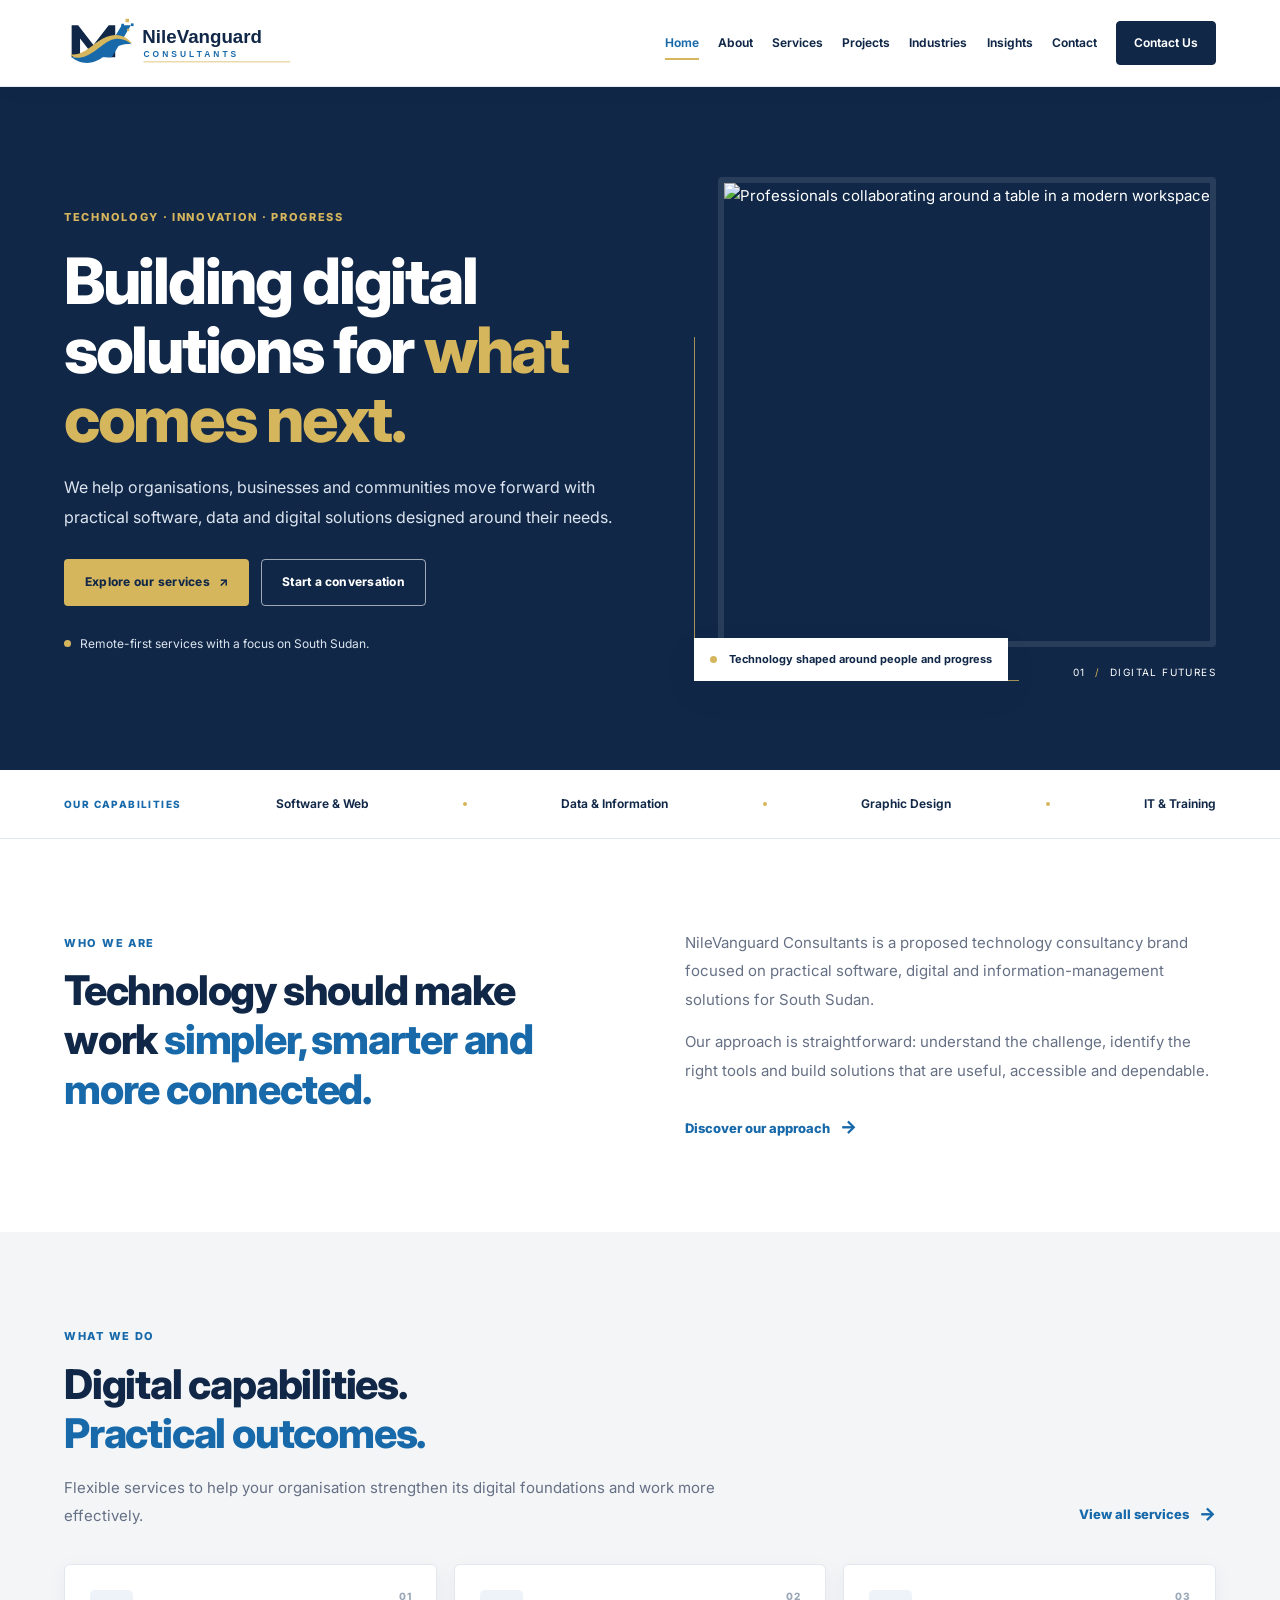
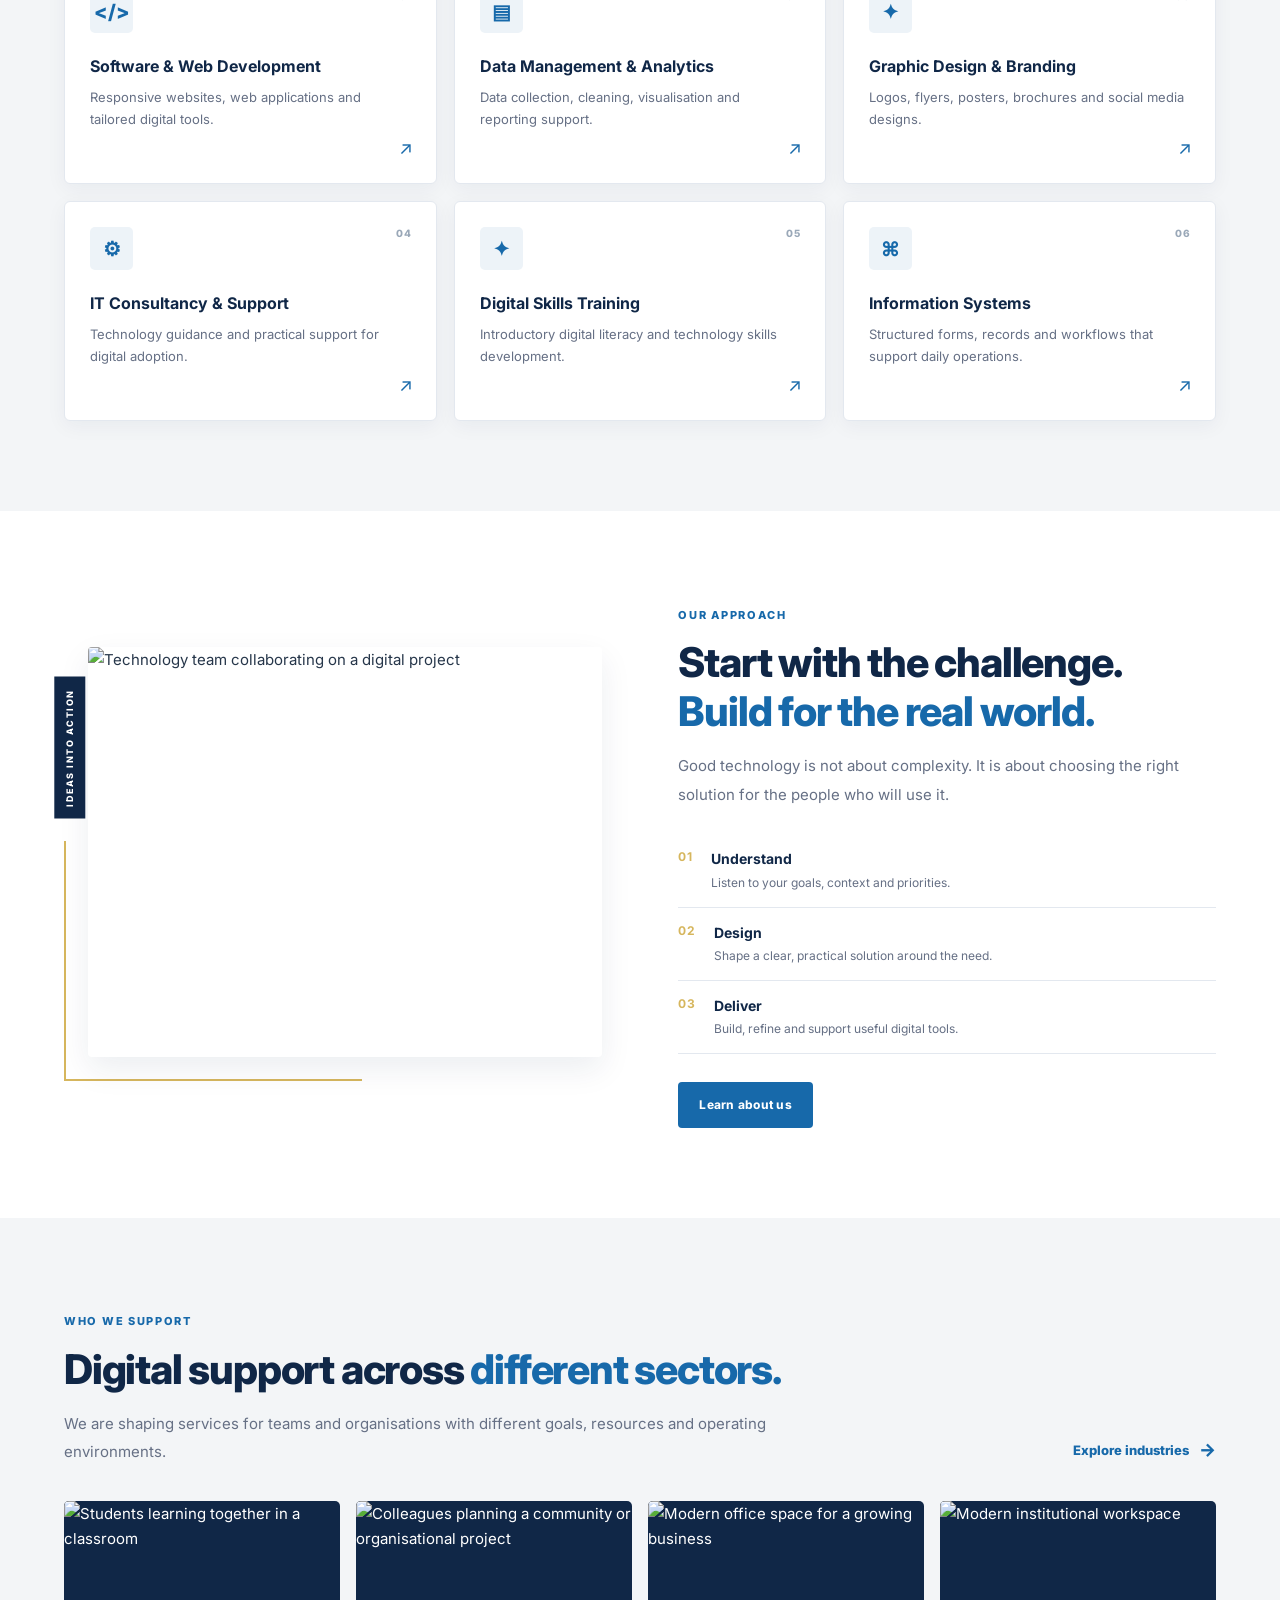
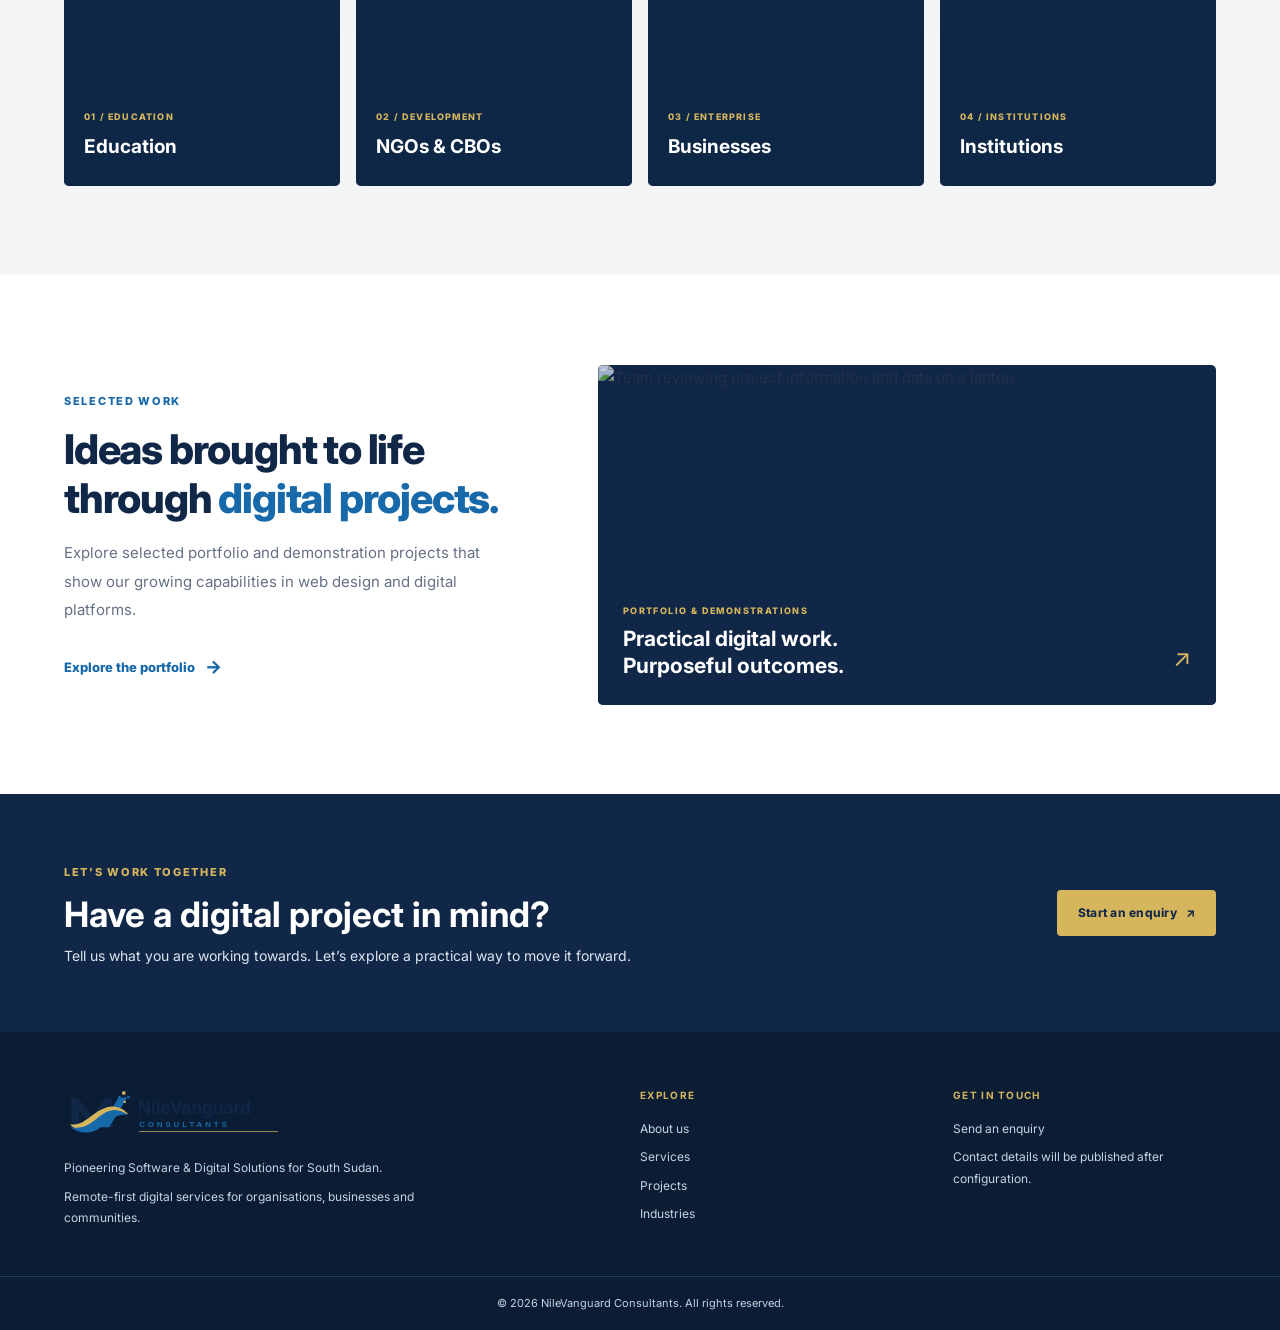
==== commit e516900f: "Feature graphic design services on homepage" ====
--- a/index.html
+++ b/index.html
@@ -30,7 +30,7 @@
 </div>
 </div></section>
 
-<section class="trust-strip"><div class="container trust-strip-inner"><span>OUR CAPABILITIES</span><div>Software &amp; Web</div><i></i><div>Data &amp; Information</div><i></i><div>Digital Transformation</div><i></i><div>IT &amp; Training</div></div></section>
+<section class="trust-strip"><div class="container trust-strip-inner"><span>OUR CAPABILITIES</span><div>Software &amp; Web</div><i></i><div>Data &amp; Information</div><i></i><div>Graphic Design</div><i></i><div>IT &amp; Training</div></div></section>
 
 <section class="section intro-section"><div class="container intro-grid">
 <div class="intro-heading"><span class="eyebrow">Who we are</span><h2>Technology should make work <span>simpler, smarter and more connected.</span></h2></div>
@@ -42,7 +42,7 @@
 <div class="home-service-grid">
 <a class="home-service-card" href="services.html"><span class="service-number">01</span><span class="service-symbol">&lt;/&gt;</span><h3>Software &amp; Web Development</h3><p>Responsive websites, web applications and tailored digital tools.</p><span class="service-arrow">↗</span></a>
 <a class="home-service-card" href="services.html"><span class="service-number">02</span><span class="service-symbol">▤</span><h3>Data Management &amp; Analytics</h3><p>Data collection, cleaning, visualisation and reporting support.</p><span class="service-arrow">↗</span></a>
-<a class="home-service-card" href="services.html"><span class="service-number">03</span><span class="service-symbol">◎</span><h3>Digital Solutions &amp; Design</h3><p>Digital presence, visual communication and business tools.</p><span class="service-arrow">↗</span></a>
+<a class="home-service-card" href="services.html"><span class="service-number">03</span><span class="service-symbol">✦</span><h3>Graphic Design &amp; Branding</h3><p>Logos, flyers, posters, brochures and social media designs.</p><span class="service-arrow">↗</span></a>
 <a class="home-service-card" href="services.html"><span class="service-number">04</span><span class="service-symbol">⚙</span><h3>IT Consultancy &amp; Support</h3><p>Technology guidance and practical support for digital adoption.</p><span class="service-arrow">↗</span></a>
 <a class="home-service-card" href="services.html"><span class="service-number">05</span><span class="service-symbol">✦</span><h3>Digital Skills Training</h3><p>Introductory digital literacy and technology skills development.</p><span class="service-arrow">↗</span></a>
 <a class="home-service-card" href="services.html"><span class="service-number">06</span><span class="service-symbol">⌘</span><h3>Information Systems</h3><p>Structured forms, records and workflows that support daily operations.</p><span class="service-arrow">↗</span></a>
--- a/css/style.css
+++ b/css/style.css
@@ -1,103 +1,179 @@
-/* Premium UI refinement — solid colours only; no gradients */
-:root {
-  --navy: #102747;
-  --blue: #1769AA;
-  --gold: #D6B65D;
-  --white: #FFFFFF;
-  --light: #F3F5F7;
-  --ink: #26364A;
-  --muted: #667085;
-  --line: #E3E8EF;
-  --radius: 10px;
-  --shadow: 0 18px 45px rgba(16,39,71,.10);
-  --shadow-hover: 0 24px 55px rgba(16,39,71,.16);
+:root{
+  --navy:#102747;--blue:#1769AA;--gold:#D6B65D;--white:#FFFFFF;--light:#F3F5F7;
+  --ink:#26364A;--muted:#667085;--line:#E3E8EF;--radius:8px;
+  --shadow:0 12px 32px rgba(16,39,71,.08);--shadow-soft:0 5px 20px rgba(16,39,71,.05);
 }
-html { scroll-padding-top: 100px; }
-body { font-size: 15px; letter-spacing: -.01em; }
-.container { width: min(1200px, 90%); }
-.site-header { background: rgba(255,255,255,.98); box-shadow: 0 5px 24px rgba(16,39,71,.045); }
-.navbar { min-height: 88px; }
-.brand img { width: 245px; }
-.nav-links { gap: clamp(12px, 1.35vw, 21px); }
-.nav-links a { font-size: 12px; letter-spacing: .01em; transition: color .2s ease, background .2s ease; }
-.nav-links a:not(.nav-contact) { position: relative; padding: 10px 0; }
-.nav-links a:not(.nav-contact)::after { content: ""; position: absolute; left: 0; right: 100%; bottom: 2px; height: 2px; background: var(--gold); transition: right .2s ease; }
-.nav-links a:not(.nav-contact):hover::after, .nav-links a:not(.nav-contact).active::after { right: 0; }
-.nav-links .nav-contact { padding: 11px 18px; border: 1px solid var(--navy); border-radius: 4px; letter-spacing: .02em; }
-.nav-links .nav-contact:hover { background: var(--blue); border-color: var(--blue); color: var(--white); }
-.hero { position: relative; overflow: hidden; padding: clamp(68px, 8vw, 104px) 0; }
-.hero::before { content: ""; position: absolute; width: 360px; height: 360px; right: -160px; top: -190px; border: 1px solid rgba(214,182,93,.25); border-radius: 50%; pointer-events: none; }
-.hero-grid { position: relative; grid-template-columns: 1.04fr .96fr; gap: clamp(36px, 5vw, 72px); }
-.hero h1 { max-width: 690px; font-size: clamp(39px, 5vw, 64px); line-height: 1.07; letter-spacing: -2.5px; font-weight: 800; }
-.hero p { max-width: 560px; font-size: 16px; line-height: 1.85; color: #DCE5F0; }
-.hero-image { height: clamp(320px, 35vw, 450px); border: 7px solid rgba(255,255,255,.10); border-radius: 7px; box-shadow: 0 25px 55px rgba(0,0,0,.24); object-position: center; }
-.eyebrow { letter-spacing: 1.8px; font-size: 11px; }
-.btn { min-height: 46px; padding: 13px 21px; border-radius: 4px; font-size: 12px; letter-spacing: .025em; transition: transform .22s ease, box-shadow .22s ease, background .22s ease; }
-.btn:hover { transform: translateY(-3px); box-shadow: 0 9px 20px rgba(0,0,0,.13); }
-.btn-gold { background: var(--gold); }
-.btn-gold:hover { background: #E2C875; }
-.btn-outline { border-color: rgba(255,255,255,.55); }
-.btn-outline:hover { background: var(--white); color: var(--navy); }
-.section { padding: clamp(66px, 7vw, 96px) 0; }
-.section-heading { max-width: 760px; margin-bottom: 46px; }
-.section-heading h2, .content h2 { font-size: clamp(29px, 3.2vw, 40px); letter-spacing: -1.1px; font-weight: 750; }
-.section-heading p, .content p { font-size: 15px; line-height: 1.85; }
-.section-light { background: #F5F7F9; }
-.cards { gap: 22px; }
-.card { border-radius: 7px; padding: 30px; box-shadow: 0 7px 24px rgba(16,39,71,.045); transition: transform .24s ease, box-shadow .24s ease, border-color .24s ease; }
-.card:hover { transform: translateY(-5px); box-shadow: var(--shadow-hover); border-color: #CAD6E3; }
-.card-icon { width: 50px; height: 50px; border-radius: 6px; background: #EAF1F7; color: var(--navy); border: 1px solid #DCE6F0; }
-.card h3 { font-size: 17px; letter-spacing: -.25px; }
-.card p { line-height: 1.8; }
-.split { gap: clamp(36px, 5vw, 70px); }
-.split-image { height: clamp(300px, 34vw, 430px); border-radius: 7px; box-shadow: var(--shadow); object-position: center; }
-.page-hero { position: relative; overflow: hidden; padding: clamp(58px, 7vw, 84px) 0; }
-.page-hero::after { content: ""; position: absolute; width: 270px; height: 270px; right: 7%; top: -175px; border: 1px solid rgba(214,182,93,.24); border-radius: 50%; pointer-events: none; }
-.page-hero .container { position: relative; z-index: 1; }
-.page-hero h1 { max-width: 820px; font-size: clamp(34px, 4.3vw, 52px); letter-spacing: -1.7px; font-weight: 800; }
-.page-hero p { font-size: 15px; line-height: 1.85; }
-.project-card { padding: 0; }
-.project-card img { height: 230px; transition: transform .45s ease; }
-.project-card:hover img { transform: scale(1.035); }
-.project-card .project-copy { padding: 25px 26px 28px; }
-.project-card .project-copy h3 { font-size: 19px; }
-.tag { border-radius: 3px; background: #EDF3F8; color: var(--navy); letter-spacing: .035em; text-transform: uppercase; font-size: 10px; padding: 5px 9px; }
-.cta { padding: clamp(46px, 5vw, 66px) 0; }
-.cta h2 { font-size: clamp(26px, 3vw, 34px); letter-spacing: -.8px; }
-.cta p { font-size: 14px; }
-.form-grid { gap: 20px; }
-.form-field input, .form-field select, .form-field textarea { border-radius: 4px; border-color: #D4DCE5; padding: 13px 14px; font-size: 14px; transition: border-color .2s ease, box-shadow .2s ease; }
-.form-field input:focus, .form-field select:focus, .form-field textarea:focus { outline: none; border-color: var(--blue); box-shadow: 0 0 0 3px rgba(23,105,170,.12); }
-.site-footer { background: #0B1D35; padding-top: 58px; }
-.footer-grid { gap: 55px; }
-.footer-grid h3 { color: var(--gold); letter-spacing: .04em; text-transform: uppercase; font-size: 11px; }
-.footer-grid a:hover { color: var(--gold); }
-.footer-logo { background: transparent; padding: 0; width: 235px; }
-.footer-bottom { font-size: 11px; letter-spacing: .025em; }
-:focus-visible { outline: 3px solid rgba(214,182,93,.8); outline-offset: 3px; }
-@media (prefers-reduced-motion: reduce) {
-  *, *::before, *::after { scroll-behavior: auto !important; transition-duration: .01ms !important; animation-duration: .01ms !important; }
+*{box-sizing:border-box;margin:0;padding:0}
+html{scroll-behavior:smooth;scroll-padding-top:100px}
+body{font-family:Inter,Arial,sans-serif;color:var(--ink);background:var(--white);line-height:1.7;font-size:15px;-webkit-font-smoothing:antialiased}
+a{color:inherit;text-decoration:none}
+img{display:block;max-width:100%}
+button,input,select,textarea{font:inherit}
+.container{width:min(1200px,90%);margin-inline:auto}
+.site-header{position:sticky;top:0;z-index:100;background:#fff;border-bottom:1px solid var(--line);box-shadow:0 4px 18px rgba(16,39,71,.035)}
+.navbar{min-height:86px;display:flex;align-items:center;justify-content:space-between;gap:24px}
+.brand{display:inline-flex;align-items:center;flex-shrink:0}
+.brand img{width:238px;max-height:62px;object-fit:contain;object-position:left center}
+.nav-links{display:flex;align-items:center;gap:clamp(12px,1.5vw,22px)}
+.nav-links a{position:relative;color:var(--navy);font-size:12px;font-weight:650;white-space:nowrap;transition:color .2s ease}
+.nav-links a:not(.nav-contact){padding:12px 0}
+.nav-links a:not(.nav-contact)::after{content:"";position:absolute;left:0;right:100%;bottom:5px;height:2px;background:var(--gold);transition:right .2s ease}
+.nav-links a:not(.nav-contact):hover,.nav-links a:not(.nav-contact).active{color:var(--blue)}
+.nav-links a:not(.nav-contact):hover::after,.nav-links a:not(.nav-contact).active::after{right:0}
+.nav-links .nav-contact{padding:11px 17px;background:var(--navy);color:#fff;border:1px solid var(--navy);border-radius:4px}
+.nav-links .nav-contact:hover{background:var(--blue);border-color:var(--blue)}
+.menu-toggle{display:none;border:1px solid var(--line);background:#fff;color:var(--navy);width:42px;height:42px;border-radius:5px;font-size:24px;cursor:pointer}
+.eyebrow{display:inline-block;color:var(--blue);font-size:11px;font-weight:800;letter-spacing:1.7px;text-transform:uppercase}
+.hero{background:var(--navy);color:#fff;padding:clamp(65px,7vw,98px) 0;overflow:hidden}
+.home-hero{background:var(--navy)}
+.hero-grid{display:grid;grid-template-columns:1.04fr .96fr;align-items:center;gap:clamp(35px,5vw,70px)}
+.hero-copy{max-width:630px}
+.hero .eyebrow,.page-hero .eyebrow,.cta .eyebrow{color:var(--gold)}
+.hero h1{max-width:700px;font-size:clamp(40px,5vw,64px);line-height:1.08;letter-spacing:-2.3px;font-weight:800;margin:17px 0 20px}
+.hero h1 span{color:var(--gold)}
+.hero p{max-width:570px;color:#DCE5F0;font-size:16px;line-height:1.85}
+.actions{display:flex;flex-wrap:wrap;gap:12px;margin-top:27px}
+.btn{display:inline-flex;align-items:center;justify-content:center;gap:9px;min-height:46px;padding:12px 20px;border:1px solid transparent;border-radius:4px;font-size:12px;font-weight:750;letter-spacing:.02em;cursor:pointer;transition:transform .2s ease,background .2s ease,border-color .2s ease,box-shadow .2s ease}
+.btn:hover{transform:translateY(-2px);box-shadow:0 8px 20px rgba(16,39,71,.14)}
+.btn-gold{background:var(--gold);color:var(--navy)}
+.btn-gold:hover{background:#E3C979}
+.btn-outline{border-color:rgba(255,255,255,.6);color:#fff}
+.btn-outline:hover{background:#fff;color:var(--navy)}
+.btn-blue{background:var(--blue);color:#fff}
+.btn-blue:hover{background:var(--navy)}
+.btn-light{background:#fff;color:var(--navy);border-color:var(--line)}
+.hero-note{display:flex;align-items:center;margin-top:28px;color:#DCE5F0;font-size:12px}
+.hero-note-mark,.caption-dot{display:inline-block;width:7px;height:7px;border-radius:50%;background:var(--gold);margin-right:9px;flex:0 0 auto}
+.hero-visual{position:relative;padding:0 0 34px 24px;min-width:0}
+.hero-visual::before{content:"";position:absolute;left:0;bottom:0;width:62%;height:68%;border-left:1px solid rgba(214,182,93,.75);border-bottom:1px solid rgba(214,182,93,.75);pointer-events:none}
+.hero-image{position:relative;width:100%;height:clamp(330px,37vw,470px);object-fit:cover;object-position:center;border:6px solid rgba(255,255,255,.1);border-radius:4px}
+.hero-image-caption{position:absolute;left:0;bottom:0;background:#fff;color:var(--navy);padding:12px 16px;font-size:11px;font-weight:700;box-shadow:var(--shadow)}
+.hero-image-index{position:absolute;right:0;bottom:0;color:#fff;font-size:10px;letter-spacing:1.4px}
+.hero-image-index span{color:var(--gold);padding:0 5px}
+.trust-strip{background:#fff;border-bottom:1px solid var(--line)}
+.trust-strip-inner{min-height:68px;display:flex;align-items:center;justify-content:space-between;gap:18px;color:var(--navy);font-size:12px;font-weight:650}
+.trust-strip-inner>span{color:var(--blue);font-size:10px;letter-spacing:1.4px;font-weight:800}
+.trust-strip-inner i{height:4px;width:4px;background:var(--gold);border-radius:50%;flex:0 0 auto}
+.section{padding:clamp(64px,7vw,94px) 0}
+.section-light{background:var(--light)}
+.section-navy{background:var(--navy);color:#fff}
+.intro-grid{display:grid;grid-template-columns:1fr 1fr;gap:clamp(35px,7vw,100px);align-items:start}
+.intro-heading h2,.portfolio-grid h2,.approach-copy h2,.section-heading h2,.content h2{color:var(--navy);font-size:clamp(29px,3.2vw,42px);line-height:1.2;letter-spacing:-1.2px;font-weight:800;margin:12px 0 16px}
+.intro-heading h2 span,.portfolio-grid h2 span,.approach-copy h2 span,.section-heading h2 span{color:var(--blue)}
+.intro-copy p,.portfolio-grid>div>p,.approach-copy>p{color:var(--muted);line-height:1.9;margin:0 0 14px}
+.text-link{display:inline-flex;align-items:center;gap:10px;color:var(--blue);font-size:13px;font-weight:800;margin-top:13px}
+.text-link span{font-size:18px;transition:transform .2s ease}
+.text-link:hover span{transform:translateX(4px)}
+.section-topline{display:flex;align-items:flex-end;justify-content:space-between;gap:25px;margin-bottom:35px}
+.section-heading{max-width:720px;margin:0 auto 38px;text-align:center}
+.section-heading-left{margin:0; text-align:left}
+.section-heading p,.content p{color:var(--muted);line-height:1.85}
+.home-service-grid{display:grid;grid-template-columns:repeat(3,1fr);gap:17px}
+.home-service-card{position:relative;display:flex;flex-direction:column;min-height:220px;padding:25px;background:#fff;border:1px solid var(--line);border-radius:6px;box-shadow:var(--shadow-soft);transition:transform .22s ease,border-color .22s ease,box-shadow .22s ease}
+.home-service-card:hover{transform:translateY(-5px);border-color:#C7D5E3;box-shadow:var(--shadow)}
+.service-number{position:absolute;top:23px;right:24px;color:#9AA8B8;font-size:10px;font-weight:800;letter-spacing:1px}
+.service-symbol{display:grid;place-items:center;width:43px;height:43px;margin-bottom:22px;background:#EDF3F8;color:var(--blue);border-radius:5px;font-size:20px;font-weight:800}
+.home-service-card h3{max-width:250px;color:var(--navy);font-size:16px;line-height:1.4;margin-bottom:8px}
+.home-service-card p{color:var(--muted);font-size:13px;line-height:1.7}
+.service-arrow{position:absolute;right:23px;bottom:20px;color:var(--blue);font-size:18px}
+.approach-grid{display:grid;grid-template-columns:1fr 1fr;align-items:center;gap:clamp(38px,6vw,85px)}
+.approach-image-wrap{position:relative;padding:0 0 24px 24px}
+.approach-image-wrap::before{content:"";position:absolute;left:0;bottom:0;width:55%;height:55%;border-left:2px solid var(--gold);border-bottom:2px solid var(--gold)}
+.approach-image{position:relative;width:100%;height:410px;object-fit:cover;border-radius:4px;box-shadow:var(--shadow)}
+.image-side-label{position:absolute;left:-10px;top:30px;writing-mode:vertical-rl;transform:rotate(180deg);background:var(--navy);color:#fff;padding:12px 8px;font-size:9px;font-weight:800;letter-spacing:1.5px}
+.approach-points{margin:25px 0 28px}
+.approach-points>div{display:flex;gap:18px;padding:13px 0;border-bottom:1px solid var(--line)}
+.approach-points b{color:var(--gold);font-size:12px;letter-spacing:1px}
+.approach-points span{display:flex;flex-direction:column}
+.approach-points strong{color:var(--navy);font-size:14px}
+.approach-points small{color:var(--muted);font-size:12px;margin-top:2px}
+.sector-grid{display:grid;grid-template-columns:repeat(4,1fr);gap:16px}
+.sector-card{position:relative;min-height:285px;overflow:hidden;background:var(--navy);color:#fff;border-radius:5px}
+.sector-card::after{content:"";position:absolute;inset:45% 0 0;background:#102747;opacity:.72}
+.sector-card img{width:100%;height:285px;object-fit:cover;transition:transform .45s ease}
+.sector-card:hover img{transform:scale(1.05)}
+.sector-card>span,.sector-card h3{position:absolute;z-index:1;left:20px}
+.sector-card>span{bottom:61px;color:var(--gold);font-size:9px;font-weight:800;letter-spacing:1.2px}
+.sector-card h3{bottom:22px;font-size:19px}
+.portfolio-grid{display:grid;grid-template-columns:.85fr 1.15fr;gap:clamp(35px,6vw,80px);align-items:center}
+.portfolio-preview{position:relative;min-height:340px;background:var(--navy);overflow:hidden;border-radius:5px}
+.portfolio-preview>img{width:100%;height:340px;object-fit:cover;opacity:.78}
+.portfolio-preview>div{position:absolute;inset:auto 0 0;padding:25px;background:var(--navy);color:#fff;display:grid;gap:7px}
+.portfolio-preview>div span{color:var(--gold);font-size:9px;font-weight:800;letter-spacing:1.4px}
+.portfolio-preview>div strong{font-size:21px;line-height:1.3}
+.portfolio-preview>div a{position:absolute;right:25px;bottom:26px;color:var(--gold);font-size:24px}
+.page-hero{position:relative;overflow:hidden;background:var(--navy);color:#fff;padding:clamp(58px,6.5vw,82px) 0}
+.page-hero::after{content:"";position:absolute;right:8%;top:-180px;width:290px;height:290px;border:1px solid rgba(214,182,93,.25);border-radius:50%;pointer-events:none}
+.page-hero .container{position:relative;z-index:1}
+.page-hero h1{max-width:850px;font-size:clamp(34px,4.2vw,53px);line-height:1.14;letter-spacing:-1.7px;font-weight:800;margin:10px 0 13px}
+.page-hero p{max-width:740px;color:#DCE5F0;font-size:15px;line-height:1.85}
+.cards{display:grid;grid-template-columns:repeat(3,minmax(0,1fr));gap:20px}
+.card{min-width:0;background:#fff;border:1px solid var(--line);border-radius:6px;padding:27px;box-shadow:var(--shadow-soft);transition:transform .22s ease,border-color .22s ease,box-shadow .22s ease}
+.card:hover{transform:translateY(-4px);border-color:#C9D6E2;box-shadow:var(--shadow)}
+.card-icon{display:grid;place-items:center;width:48px;height:48px;margin-bottom:18px;border-radius:5px;background:#EDF3F8;border:1px solid #DDE7F0;color:var(--blue);font-size:21px;font-weight:800}
+.card h3{color:var(--navy);font-size:17px;line-height:1.4;margin-bottom:9px}
+.card p{color:var(--muted);font-size:13px;line-height:1.8}
+.split{display:grid;grid-template-columns:1fr 1fr;gap:clamp(35px,6vw,76px);align-items:center}
+.content{max-width:850px}
+.content h2{margin-top:12px}
+.content p{margin:12px 0}
+.split-image{width:100%;height:390px;object-fit:cover;border-radius:5px;box-shadow:var(--shadow)}
+.check-list{list-style:none;margin-top:18px}
+.check-list li{position:relative;margin:10px 0;padding-left:25px}
+.check-list li::before{content:"✓";position:absolute;left:0;color:var(--blue);font-weight:800}
+.project-card{overflow:hidden;padding:0}
+.project-card img{width:100%;height:225px;object-fit:cover;transition:transform .4s ease}
+.project-card:hover img{transform:scale(1.035)}
+.project-card .project-copy{padding:23px 24px 26px}
+.project-card .project-copy h3{font-size:19px}
+.tag{display:inline-block;margin:0 5px 8px 0;padding:5px 9px;border-radius:3px;background:#EDF3F8;color:var(--blue);font-size:10px;font-weight:800;letter-spacing:.6px;text-transform:uppercase}
+.project-card .btn{margin-top:5px}
+.cta{background:var(--navy);color:#fff;padding:clamp(45px,5vw,65px) 0}
+.cta-inner{display:flex;align-items:center;justify-content:space-between;gap:28px}
+.cta h2{font-size:clamp(25px,3vw,35px);line-height:1.2;margin:9px 0}
+.cta p{max-width:650px;color:#DCE5F0;font-size:14px}
+.form-grid{display:grid;grid-template-columns:1fr 1fr;gap:18px}
+.form-field{display:flex;flex-direction:column;gap:6px}
+.form-field.full{grid-column:1/-1}
+.form-field label{color:var(--navy);font-size:12px;font-weight:750}
+.form-field input,.form-field select,.form-field textarea{width:100%;border:1px solid #CCD6E1;border-radius:4px;padding:12px 13px;background:#fff;color:var(--ink);font-size:14px;transition:border-color .2s ease,box-shadow .2s ease}
+.form-field textarea{min-height:145px;resize:vertical}
+.form-field input:focus,.form-field select:focus,.form-field textarea:focus{outline:none;border-color:var(--blue);box-shadow:0 0 0 3px rgba(23,105,170,.12)}
+.form-note{margin-top:13px;color:var(--muted);font-size:12px;line-height:1.7}
+.notice{margin:18px 0;padding:15px 17px;background:#FFF8E7;border-left:4px solid var(--gold);border-radius:3px;color:#5D4A1E;font-size:13px}
+.site-footer{background:#0B1D35;color:#fff;padding-top:55px}
+.footer-grid{display:grid;grid-template-columns:2fr 1fr 1fr;gap:50px;padding-bottom:40px}
+.footer-logo{width:225px;max-height:62px;object-fit:contain;object-position:left center;margin-bottom:16px}
+.footer-grid p,.footer-grid a{display:block;color:#C8D2E0;font-size:12px;line-height:1.8;margin:7px 0}
+.footer-grid p{max-width:390px}
+.footer-grid h3{margin-bottom:14px;color:var(--gold);font-size:10px;letter-spacing:1.3px;text-transform:uppercase}
+.footer-grid a:hover{color:var(--gold)}
+.footer-bottom{border-top:1px solid #263B56;padding:17px 0;color:#C8D2E0;font-size:11px;text-align:center}
+.whatsapp-float{position:fixed;right:20px;bottom:20px;z-index:30;background:#176B50;color:#fff;padding:12px 17px;border-radius:30px;font-size:13px;font-weight:750;box-shadow:var(--shadow)}
+:focus-visible{outline:3px solid rgba(214,182,93,.85);outline-offset:3px}
+@media(max-width:1050px){
+ .navbar{gap:14px}.brand img{width:205px}.nav-links{gap:10px}.nav-links a{font-size:11px}
+ .hero-grid{gap:32px}.sector-grid{grid-template-columns:repeat(2,1fr)}
 }
-@media (max-width: 980px) {
-  .navbar { gap: 14px; }
-  .brand img { width: 215px; }
-  .nav-links { gap: 10px; }
-  .nav-links a { font-size: 11px; }
-  .hero-grid { gap: 34px; }
+@media(max-width:1020px){
+ .navbar{min-height:74px}.brand img{width:205px}.menu-toggle{display:block}
+ .nav-links{display:none;position:absolute;top:74px;left:0;right:0;padding:15px 5% 22px;background:#fff;border-bottom:1px solid var(--line);box-shadow:0 16px 24px rgba(16,39,71,.09);flex-direction:column;align-items:stretch;gap:2px}
+ .nav-links.open{display:flex}.nav-links a{font-size:14px;padding:9px 0!important}.nav-links a:not(.nav-contact)::after{bottom:4px;right:100%}
+ .nav-links .nav-contact{text-align:center;margin-top:8px;padding:12px!important}
+ .hero{padding:55px 0 60px}.hero-grid,.intro-grid,.approach-grid,.portfolio-grid,.split{grid-template-columns:1fr;gap:32px}
+ .hero h1{font-size:clamp(38px,9vw,54px);letter-spacing:-1.6px}.hero-image{height:280px}.hero-visual{padding-left:16px}
+ .trust-strip-inner{padding:17px 0;justify-content:center;flex-wrap:wrap;gap:10px 16px}.trust-strip-inner>span{width:100%;text-align:center}
+ .section{padding:58px 0}.section-topline{align-items:flex-start;flex-direction:column}.home-service-grid,.cards{grid-template-columns:repeat(2,minmax(0,1fr))}
+ .approach-image{height:290px}.split-image{height:290px}.sector-grid{grid-template-columns:repeat(2,1fr)}
+ .footer-grid{grid-template-columns:1fr 1fr;gap:28px}.footer-grid>div:first-child{grid-column:1/-1}
 }
-@media (max-width: 760px) {
-  .navbar { min-height: 74px; }
-  .brand img { width: 205px; }
-  .nav-links { top: 74px; padding: 18px 5% 22px; box-shadow: 0 18px 25px rgba(16,39,71,.08); }
-  .nav-links a:not(.nav-contact) { padding: 9px 0; }
-  .hero { padding: 58px 0 62px; }
-  .hero-grid { grid-template-columns: 1fr; gap: 32px; }
-  .hero h1 { font-size: clamp(38px, 10vw, 52px); letter-spacing: -1.7px; }
-  .hero-image { height: 270px; }
-  .section { padding: 60px 0; }
-  .cards { gap: 16px; }
-  .card { padding: 24px; }
-  .split-image { height: 270px; }
-  .project-card img { height: 215px; }
-  .footer-grid { gap: 28px; }
+@media(max-width:520px){
+ .container{width:90%}.brand img{width:185px}.hero h1{font-size:39px}.hero-image{height:235px}
+ .hero-image-caption{max-width:80%;font-size:10px;padding:10px 12px}
+ .home-service-grid,.cards,.sector-grid,.form-grid{grid-template-columns:1fr}
+ .form-field.full{grid-column:auto}.home-service-card{min-height:190px}
+ .sector-card,.sector-card img{height:250px;min-height:250px}
+ .cta-inner{align-items:flex-start;flex-direction:column}.footer-grid{grid-template-columns:1fr}.footer-grid>div:first-child{grid-column:auto}
+ .project-card img{height:210px}.portfolio-preview,.portfolio-preview>img{min-height:280px;height:280px}
 }
+@media(prefers-reduced-motion:reduce){*,*::before,*::after{scroll-behavior:auto!important;transition-duration:.01ms!important;animation-duration:.01ms!important}}
